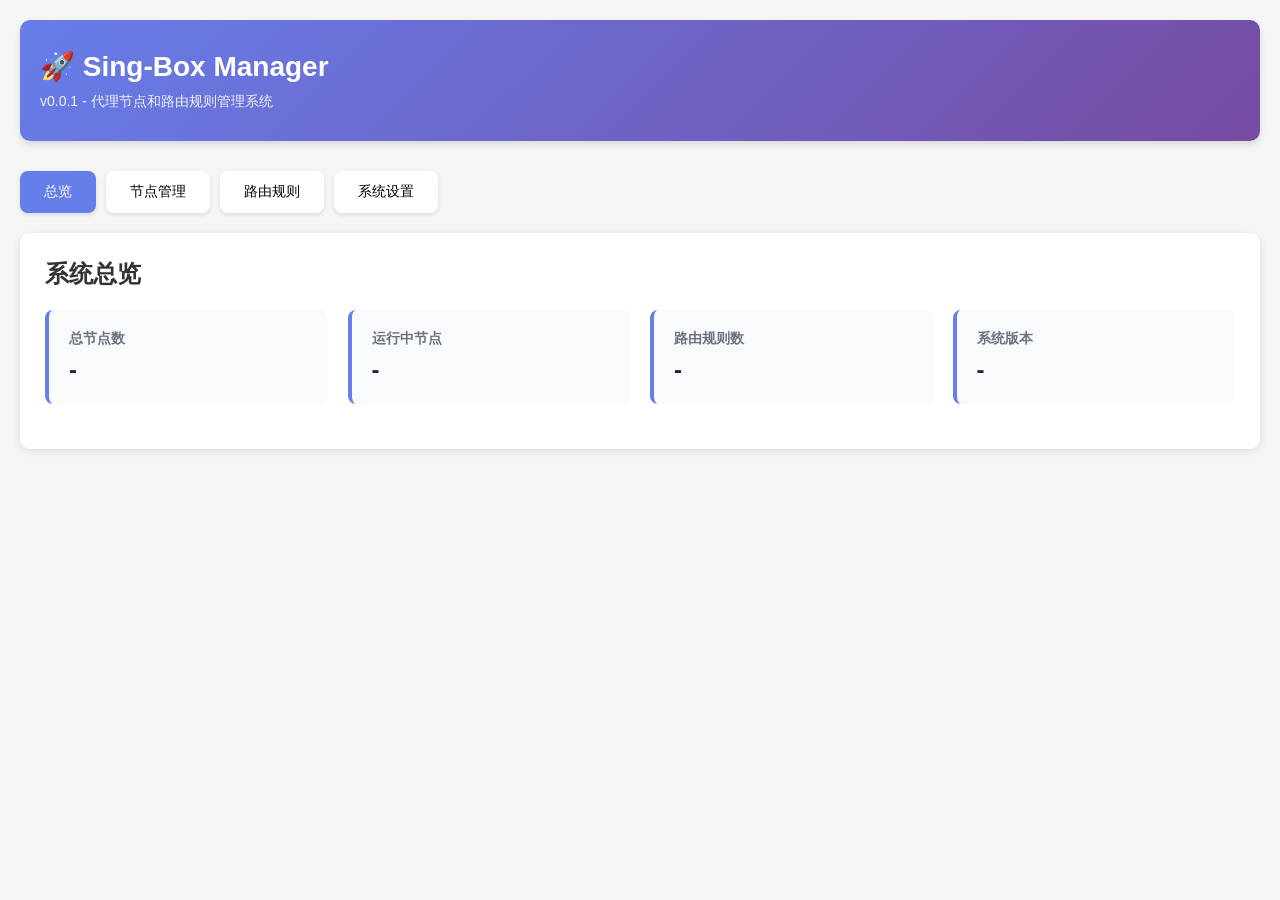
==== web/static/index.html @ 60ddd7c2 "Initial commit: sing-box manager with Mikrotik integration This is a complete sing-box proxy manager" ====
<!DOCTYPE html>
<html lang="zh-CN">
<head>
    <meta charset="UTF-8">
    <meta name="viewport" content="width=device-width, initial-scale=1.0">
    <title>Sing-Box Manager</title>
    <style>
        * {
            margin: 0;
            padding: 0;
            box-sizing: border-box;
        }

        body {
            font-family: -apple-system, BlinkMacSystemFont, "Segoe UI", Roboto, "Helvetica Neue", Arial, sans-serif;
            background: #f5f5f5;
            color: #333;
        }

        .container {
            max-width: 1400px;
            margin: 0 auto;
            padding: 20px;
        }

        header {
            background: linear-gradient(135deg, #667eea 0%, #764ba2 100%);
            color: white;
            padding: 30px 20px;
            border-radius: 10px;
            margin-bottom: 30px;
            box-shadow: 0 4px 6px rgba(0,0,0,0.1);
        }

        header h1 {
            font-size: 28px;
            margin-bottom: 10px;
        }

        header p {
            opacity: 0.9;
            font-size: 14px;
        }

        .tabs {
            display: flex;
            gap: 10px;
            margin-bottom: 20px;
        }

        .tab {
            padding: 12px 24px;
            background: white;
            border: none;
            border-radius: 8px;
            cursor: pointer;
            font-size: 14px;
            font-weight: 500;
            transition: all 0.3s;
            box-shadow: 0 2px 4px rgba(0,0,0,0.1);
        }

        .tab:hover {
            transform: translateY(-2px);
            box-shadow: 0 4px 8px rgba(0,0,0,0.15);
        }

        .tab.active {
            background: #667eea;
            color: white;
        }

        .content {
            display: none;
            background: white;
            padding: 25px;
            border-radius: 10px;
            box-shadow: 0 2px 8px rgba(0,0,0,0.1);
        }

        .content.active {
            display: block;
        }

        .btn {
            padding: 10px 20px;
            background: #667eea;
            color: white;
            border: none;
            border-radius: 6px;
            cursor: pointer;
            font-size: 14px;
            font-weight: 500;
            transition: all 0.3s;
        }

        .btn:hover {
            background: #5568d3;
            transform: translateY(-1px);
        }

        .btn-success {
            background: #10b981;
        }

        .btn-success:hover {
            background: #059669;
        }

        .btn-danger {
            background: #ef4444;
        }

        .btn-danger:hover {
            background: #dc2626;
        }

        .btn-warning {
            background: #f59e0b;
        }

        .btn-warning:hover {
            background: #d97706;
        }

        .btn-sm {
            padding: 6px 12px;
            font-size: 12px;
        }

        table {
            width: 100%;
            border-collapse: collapse;
            margin-top: 20px;
        }

        th, td {
            padding: 12px;
            text-align: left;
            border-bottom: 1px solid #e5e7eb;
        }

        th {
            background: #f9fafb;
            font-weight: 600;
            color: #374151;
            font-size: 13px;
            text-transform: uppercase;
            letter-spacing: 0.5px;
        }

        tr:hover {
            background: #f9fafb;
        }

        .status {
            display: inline-block;
            padding: 4px 12px;
            border-radius: 12px;
            font-size: 12px;
            font-weight: 500;
        }

        .status-running {
            background: #d1fae5;
            color: #065f46;
        }

        .status-stopped {
            background: #fee2e2;
            color: #991b1b;
        }

        .status-error {
            background: #fef3c7;
            color: #92400e;
        }

        .form-group {
            margin-bottom: 20px;
        }

        .form-group label {
            display: block;
            margin-bottom: 8px;
            font-weight: 500;
            color: #374151;
            font-size: 14px;
        }

        .form-group input,
        .form-group textarea,
        .form-group select {
            width: 100%;
            padding: 10px;
            border: 1px solid #d1d5db;
            border-radius: 6px;
            font-size: 14px;
            transition: border-color 0.3s;
        }

        .form-group input:focus,
        .form-group textarea:focus,
        .form-group select:focus {
            outline: none;
            border-color: #667eea;
        }

        .form-group textarea {
            min-height: 100px;
            font-family: monospace;
        }

        .form-row {
            display: grid;
            grid-template-columns: 1fr 1fr;
            gap: 15px;
        }

        .form-row-3 {
            display: grid;
            grid-template-columns: 1fr 1fr 1fr;
            gap: 15px;
        }

        .modal {
            display: none;
            position: fixed;
            top: 0;
            left: 0;
            width: 100%;
            height: 100%;
            background: rgba(0,0,0,0.5);
            z-index: 1000;
        }

        .modal.active {
            display: flex;
            align-items: center;
            justify-content: center;
        }

        .modal-content {
            background: white;
            padding: 30px;
            border-radius: 10px;
            max-width: 700px;
            width: 90%;
            max-height: 90vh;
            overflow-y: auto;
        }

        .modal-header {
            display: flex;
            justify-content: space-between;
            align-items: center;
            margin-bottom: 20px;
        }

        .modal-header h2 {
            font-size: 20px;
            color: #1f2937;
        }

        .close {
            font-size: 28px;
            cursor: pointer;
            color: #9ca3af;
        }

        .close:hover {
            color: #374151;
        }

        .actions {
            display: flex;
            gap: 8px;
        }

        .info-grid {
            display: grid;
            grid-template-columns: repeat(auto-fit, minmax(200px, 1fr));
            gap: 20px;
            margin-bottom: 20px;
        }

        .info-card {
            background: #f9fafb;
            padding: 20px;
            border-radius: 8px;
            border-left: 4px solid #667eea;
        }

        .info-card h3 {
            font-size: 14px;
            color: #6b7280;
            margin-bottom: 8px;
        }

        .info-card p {
            font-size: 24px;
            font-weight: 600;
            color: #1f2937;
        }

        .loading {
            text-align: center;
            padding: 40px;
            color: #6b7280;
        }

        .mode-switch {
            display: flex;
            gap: 10px;
            margin-bottom: 15px;
            align-items: center;
        }

        .mode-switch label {
            font-size: 14px;
            color: #6b7280;
        }

        .switch-btn {
            padding: 6px 12px;
            background: #e5e7eb;
            border: none;
            border-radius: 4px;
            cursor: pointer;
            font-size: 13px;
            transition: all 0.3s;
        }

        .switch-btn.active {
            background: #667eea;
            color: white;
        }

        .form-section {
            display: none;
        }

        .form-section.active {
            display: block;
        }

        .hint {
            font-size: 12px;
            color: #6b7280;
            margin-top: 4px;
        }

        .checkbox-group {
            display: flex;
            align-items: center;
            gap: 8px;
        }

        .checkbox-group input[type="checkbox"] {
            width: auto;
        }

        code {
            background: #f3f4f6;
            padding: 2px 6px;
            border-radius: 4px;
            font-family: 'Courier New', monospace;
            font-size: 13px;
            color: #1f2937;
        }

        /* 重启过渡页面 */
        .restart-overlay {
            display: none;
            position: fixed;
            top: 0;
            left: 0;
            right: 0;
            bottom: 0;
            background: linear-gradient(135deg, #667eea 0%, #764ba2 100%);
            z-index: 9999;
            justify-content: center;
            align-items: center;
            flex-direction: column;
        }

        .restart-overlay.active {
            display: flex;
        }

        .restart-content {
            text-align: center;
            color: white;
        }

        .restart-icon {
            font-size: 80px;
            margin-bottom: 30px;
            animation: rotate 2s linear infinite;
        }

        @keyframes rotate {
            from { transform: rotate(0deg); }
            to { transform: rotate(360deg); }
        }

        .restart-title {
            font-size: 32px;
            font-weight: 600;
            margin-bottom: 20px;
        }

        .restart-message {
            font-size: 18px;
            margin-bottom: 40px;
            opacity: 0.9;
        }

        .restart-progress {
            width: 300px;
            height: 8px;
            background: rgba(255, 255, 255, 0.3);
            border-radius: 4px;
            overflow: hidden;
            margin: 0 auto 20px;
        }

        .restart-progress-bar {
            height: 100%;
            background: white;
            border-radius: 4px;
            transition: width 0.3s ease;
        }

        .restart-countdown {
            font-size: 48px;
            font-weight: 700;
            margin-top: 20px;
        }

        .restart-info {
            font-size: 14px;
            opacity: 0.8;
            margin-top: 30px;
        }
    </style>
</head>
<body>
    <div class="container">
        <header>
            <h1>🚀 Sing-Box Manager</h1>
            <p>v0.0.1 - 代理节点和路由规则管理系统</p>
        </header>

        <div class="tabs">
            <button class="tab" onclick="switchTab('overview')">总览</button>
            <button class="tab" onclick="switchTab('nodes')">节点管理</button>
            <button class="tab" onclick="switchTab('rules')">路由规则</button>
            <button class="tab" onclick="switchTab('settings')">系统设置</button>
        </div>

        <div id="overview" class="content">
            <h2 style="margin-bottom: 20px;">系统总览</h2>
            <div class="info-grid">
                <div class="info-card">
                    <h3>总节点数</h3>
                    <p id="total-nodes">-</p>
                </div>
                <div class="info-card">
                    <h3>运行中节点</h3>
                    <p id="running-nodes">-</p>
                </div>
                <div class="info-card">
                    <h3>路由规则数</h3>
                    <p id="total-rules">-</p>
                </div>
                <div class="info-card">
                    <h3>系统版本</h3>
                    <p id="system-version">-</p>
                </div>
            </div>
        </div>

        <div id="nodes" class="content">
            <div style="display: flex; justify-content: space-between; align-items: center; margin-bottom: 20px;">
                <h2>节点列表</h2>
                <button class="btn" onclick="showCreateNodeModal()">+ 创建节点</button>
            </div>
            <div id="nodes-loading" class="loading">加载中...</div>
            <table id="nodes-table" style="display: none;">
                <thead>
                    <tr>
                        <th>ID</th>
                        <th>名称</th>
                        <th>类型</th>
                        <th>服务器</th>
                        <th>TUN</th>
                        <th>路由表</th>
                        <th>状态</th>
                        <th>操作</th>
                    </tr>
                </thead>
                <tbody id="nodes-tbody"></tbody>
            </table>
        </div>

        <div id="rules" class="content">
            <div style="display: flex; justify-content: space-between; align-items: center; margin-bottom: 20px;">
                <h2>路由规则</h2>
                <button class="btn" onclick="showCreateRuleModal()">+ 创建规则</button>
            </div>
            <div id="rules-loading" class="loading">加载中...</div>
            <table id="rules-table" style="display: none;">
                <thead>
                    <tr>
                        <th>ID</th>
                        <th>名称</th>
                        <th>源IP</th>
                        <th>目标节点</th>
                        <th>优先级</th>
                        <th>状态</th>
                        <th>操作</th>
                    </tr>
                </thead>
                <tbody id="rules-tbody"></tbody>
            </table>
        </div>

        <div id="settings" class="content">
            <h2 style="margin-bottom: 20px;">系统设置</h2>

            <div class="form-group">
                <h3 style="margin-bottom: 15px;">Web服务设置</h3>
                <label>监听端口</label>
                <input type="number" id="settings-web-port" placeholder="8080">
            </div>

            <div class="form-group">
                <h3 style="margin-bottom: 15px;">认证设置</h3>
                <div class="checkbox-group">
                    <input type="checkbox" id="settings-auth-enabled">
                    <label>启用登录认证</label>
                </div>
                <label style="margin-top: 15px;">登录密码</label>
                <input type="password" id="settings-auth-password" placeholder="留空表示不修改">
                <p class="hint">设置后需要密码才能访问管理界面</p>
            </div>

            <div class="form-group">
                <h3 style="margin-bottom: 15px;">Mikrotik集成</h3>
                <div class="checkbox-group">
                    <input type="checkbox" id="settings-mikrotik-enabled">
                    <label>启用Mikrotik集成</label>
                </div>
                <p class="hint">启用后，添加/删除路由规则时会自动在Mikrotik路由器上操作</p>

                <label style="margin-top: 15px;">Mikrotik地址</label>
                <input type="text" id="settings-mikrotik-address" placeholder="192.168.88.1">

                <div class="form-row">
                    <div class="form-group">
                        <label>端口</label>
                        <input type="number" id="settings-mikrotik-port" placeholder="8728">
                    </div>
                    <div class="form-group">
                        <label>用户名</label>
                        <input type="text" id="settings-mikrotik-username" placeholder="admin">
                    </div>
                </div>

                <label>密码</label>
                <input type="password" id="settings-mikrotik-password" placeholder="留空表示不修改">

                <label>路由表名称</label>
                <input type="text" id="settings-mikrotik-routing-table" placeholder="rtab-250">
                <p class="hint">Mikrotik路由表名称，规则将添加到此表中</p>

                <button class="btn btn-warning" style="margin-top: 10px;" onclick="testMikrotikConnection()">测试连接</button>
            </div>

            <div style="margin-top: 30px;">
                <button class="btn btn-success" onclick="saveSettings()">保存设置</button>
                <button class="btn" onclick="loadSettings()" style="margin-left: 10px;">重新加载</button>
                <button class="btn btn-warning" onclick="restartService()" style="margin-left: 10px;">重启服务</button>
            </div>
        </div>
    </div>

    <!-- 重启过渡页面 -->
    <div id="restartOverlay" class="restart-overlay">
        <div class="restart-content">
            <div class="restart-icon">🔄</div>
            <div class="restart-title">服务正在重启</div>
            <div class="restart-message" id="restartMessage">正在切换到新端口...</div>
            <div class="restart-progress">
                <div class="restart-progress-bar" id="restartProgressBar" style="width: 0%"></div>
            </div>
            <div class="restart-countdown" id="restartCountdown">5</div>
            <div class="restart-info">页面即将自动跳转，请稍候...</div>
        </div>
    </div>

    <!-- 创建/编辑节点模态框 -->
    <div id="createNodeModal" class="modal">
        <div class="modal-content">
            <div class="modal-header">
                <h2 id="node-modal-title">创建节点</h2>
                <span class="close" onclick="closeModal('createNodeModal')">&times;</span>
            </div>

            <div class="mode-switch">
                <label>配置模式：</label>
                <button class="switch-btn active" onclick="switchConfigMode('form')">表单模式</button>
                <button class="switch-btn" onclick="switchConfigMode('json')">JSON模式</button>
            </div>

            <form onsubmit="saveNode(event)">
                <input type="hidden" id="node-id">
                <!-- 表单模式 -->
                <div id="form-mode" class="form-section active">
                    <div class="form-group">
                        <label>节点名称 *</label>
                        <input type="text" id="node-name" required placeholder="例如: us-node">
                    </div>

                    <div class="form-group">
                        <label>节点类型 *</label>
                        <select id="node-type" required onchange="updateNodeTypeFields()">
                            <option value="socks">SOCKS5</option>
                            <option value="vless">VLESS</option>
                            <option value="vmess">VMess</option>
                            <option value="trojan">Trojan</option>
                        </select>
                    </div>

                    <!-- SOCKS 配置 -->
                    <div id="socks-fields" class="node-type-fields">
                        <div class="form-row">
                            <div class="form-group">
                                <label>服务器地址 *</label>
                                <input type="text" id="socks-server" placeholder="107.151.209.156">
                            </div>
                            <div class="form-group">
                                <label>端口 *</label>
                                <input type="number" id="socks-port" placeholder="1080">
                            </div>
                        </div>
                        <div class="form-row">
                            <div class="form-group">
                                <label>用户名</label>
                                <input type="text" id="socks-username" placeholder="可选">
                            </div>
                            <div class="form-group">
                                <label>密码</label>
                                <input type="password" id="socks-password" placeholder="可选">
                            </div>
                        </div>
                        <div class="form-group">
                            <div class="checkbox-group">
                                <input type="checkbox" id="socks-udp">
                                <label>启用 UDP over TCP</label>
                            </div>
                        </div>
                    </div>

                    <!-- VLESS 配置 -->
                    <div id="vless-fields" class="node-type-fields" style="display: none;">
                        <div class="form-row">
                            <div class="form-group">
                                <label>服务器地址 *</label>
                                <input type="text" id="vless-server" placeholder="example.com">
                            </div>
                            <div class="form-group">
                                <label>端口 *</label>
                                <input type="number" id="vless-port" placeholder="443">
                            </div>
                        </div>
                        <div class="form-group">
                            <label>UUID *</label>
                            <input type="text" id="vless-uuid" placeholder="a3a8c354-a85c-477b-90f3-dbe08cadf31c">
                        </div>
                        <div class="form-group">
                            <label>Flow</label>
                            <select id="vless-flow">
                                <option value="">无</option>
                                <option value="xtls-rprx-vision">xtls-rprx-vision</option>
                            </select>
                        </div>
                        <div class="form-group">
                            <div class="checkbox-group">
                                <input type="checkbox" id="vless-tls" checked>
                                <label>启用 TLS</label>
                            </div>
                        </div>
                        <div id="vless-tls-fields">
                            <div class="form-group">
                                <label>SNI (Server Name)</label>
                                <input type="text" id="vless-sni" placeholder="www.example.com">
                            </div>
                            <div class="form-group">
                                <div class="checkbox-group">
                                    <input type="checkbox" id="vless-reality">
                                    <label>启用 Reality</label>
                                </div>
                            </div>
                            <div id="vless-reality-fields" style="display: none;">
                                <div class="form-group">
                                    <label>Public Key</label>
                                    <input type="text" id="vless-pubkey" placeholder="zPM3iLhD0ppwxYWzwiXFhQd1PwXCjFN9u28DbXdy604">
                                </div>
                                <div class="form-group">
                                    <label>Short ID</label>
                                    <input type="text" id="vless-shortid" placeholder="a2346cd0">
                                </div>
                            </div>
                        </div>
                    </div>

                    <!-- VMess 配置 -->
                    <div id="vmess-fields" class="node-type-fields" style="display: none;">
                        <div class="form-row">
                            <div class="form-group">
                                <label>服务器地址 *</label>
                                <input type="text" id="vmess-server" placeholder="example.com">
                            </div>
                            <div class="form-group">
                                <label>端口 *</label>
                                <input type="number" id="vmess-port" placeholder="443">
                            </div>
                        </div>
                        <div class="form-group">
                            <label>UUID *</label>
                            <input type="text" id="vmess-uuid" placeholder="a3a8c354-a85c-477b-90f3-dbe08cadf31c">
                        </div>
                        <div class="form-row">
                            <div class="form-group">
                                <label>加密方式</label>
                                <select id="vmess-security">
                                    <option value="auto">auto</option>
                                    <option value="aes-128-gcm">aes-128-gcm</option>
                                    <option value="chacha20-poly1305">chacha20-poly1305</option>
                                    <option value="none">none</option>
                                </select>
                            </div>
                            <div class="form-group">
                                <label>Alter ID</label>
                                <input type="number" id="vmess-alterid" value="0">
                            </div>
                        </div>
                        <div class="form-group">
                            <div class="checkbox-group">
                                <input type="checkbox" id="vmess-tls">
                                <label>启用 TLS</label>
                            </div>
                        </div>
                    </div>

                    <!-- Trojan 配置 -->
                    <div id="trojan-fields" class="node-type-fields" style="display: none;">
                        <div class="form-row">
                            <div class="form-group">
                                <label>服务器地址 *</label>
                                <input type="text" id="trojan-server" placeholder="example.com">
                            </div>
                            <div class="form-group">
                                <label>端口 *</label>
                                <input type="number" id="trojan-port" placeholder="443">
                            </div>
                        </div>
                        <div class="form-group">
                            <label>密码 *</label>
                            <input type="password" id="trojan-password" placeholder="your-password">
                        </div>
                        <div class="form-group">
                            <label>SNI</label>
                            <input type="text" id="trojan-sni" placeholder="example.com">
                        </div>
                    </div>
                </div>

                <!-- JSON 模式 -->
                <div id="json-mode" class="form-section">
                    <div class="form-group">
                        <label>节点名称 *</label>
                        <input type="text" id="node-name-json" required placeholder="例如: us-node">
                    </div>
                    <div class="form-group">
                        <label>节点类型 *</label>
                        <select id="node-type-json" required>
                            <option value="socks">SOCKS5</option>
                            <option value="vless">VLESS</option>
                            <option value="vmess">VMess</option>
                            <option value="trojan">Trojan</option>
                        </select>
                    </div>
                    <div class="form-group">
                        <label>配置 (JSON) *</label>
                        <textarea id="node-config-json" required placeholder='{"type":"socks","server":"1.2.3.4","server_port":1080}'></textarea>
                        <div class="hint">请输入完整的 sing-box outbound 配置</div>
                    </div>
                </div>

                <div style="display: flex; gap: 10px; justify-content: flex-end; margin-top: 20px;">
                    <button type="button" class="btn" onclick="closeModal('createNodeModal')">取消</button>
                    <button type="submit" class="btn btn-success">创建</button>
                </div>
            </form>
        </div>
    </div>

    <!-- 创建/编辑规则模态框 -->
    <div id="createRuleModal" class="modal">
        <div class="modal-content">
            <div class="modal-header">
                <h2 id="rule-modal-title">创建路由规则</h2>
                <span class="close" onclick="closeModal('createRuleModal')">&times;</span>
            </div>
            <form onsubmit="saveRule(event)">
                <input type="hidden" id="rule-id">
                <div class="form-group">
                    <label>规则名称 *</label>
                    <input type="text" id="rule-name" required placeholder="例如: route-192.168.100.101">
                </div>
                <div class="form-group">
                    <label>源 IP *</label>
                    <input type="text" id="rule-source-ip" required placeholder="192.168.100.101">
                    <div class="hint">指定要路由的客户端 IP 地址</div>
                </div>
                <div class="form-group">
                    <label>目标节点 *</label>
                    <select id="rule-node-id" required>
                        <option value="">选择节点...</option>
                    </select>
                </div>
                <div class="form-group">
                    <label>优先级</label>
                    <input type="number" id="rule-priority" placeholder="留空自动分配，数字越小优先级越高">
                    <div class="hint">创建时留空会自动分配（从100开始递增），编辑时可以调整优先级</div>
                </div>
                <div style="display: flex; gap: 10px; justify-content: flex-end;">
                    <button type="button" class="btn" onclick="closeModal('createRuleModal')">取消</button>
                    <button type="submit" class="btn btn-success" id="rule-submit-btn">创建</button>
                </div>
            </form>
        </div>
    </div>

    <script>
        const API_BASE = '/api';
        let currentConfigMode = 'form';

        // ===== 认证相关 =====

        // 获取存储的密码
        function getStoredPassword() {
            // 先检查localStorage（记住密码）
            const savedPassword = localStorage.getItem('auth_password');
            const expireTime = localStorage.getItem('auth_expire');
            if (savedPassword && expireTime && Date.now() < parseInt(expireTime)) {
                return savedPassword;
            }

            // 清理过期的localStorage
            if (savedPassword && expireTime) {
                localStorage.removeItem('auth_password');
                localStorage.removeItem('auth_expire');
            }

            // 再检查sessionStorage（本次会话）
            return sessionStorage.getItem('auth_password');
        }

        // 封装fetch，自动添加认证头和处理401
        async function authFetch(url, options = {}) {
            const password = getStoredPassword();

            // 添加认证头
            if (!options.headers) {
                options.headers = {};
            }
            if (password) {
                options.headers['X-Auth-Password'] = password;
            }

            try {
                const response = await fetch(url, options);

                // 检测401错误
                if (response.status === 401) {
                    // 清除存储的密码
                    localStorage.removeItem('auth_password');
                    localStorage.removeItem('auth_expire');
                    sessionStorage.removeItem('auth_password');

                    // 跳转到登录页面
                    const currentPath = window.location.pathname + window.location.hash;
                    window.location.href = '/static/login.html?return=' + encodeURIComponent(currentPath);
                    throw new Error('Unauthorized');
                }

                return response;
            } catch (error) {
                throw error;
            }
        }

        // 检查是否需要认证
        async function checkAuth() {
            try {
                const password = getStoredPassword();
                const headers = {};
                if (password) {
                    headers['X-Auth-Password'] = password;
                }

                const res = await fetch(`${API_BASE}/system/info`, { headers });

                if (res.status === 401) {
                    // 清除无效密码
                    localStorage.removeItem('auth_password');
                    localStorage.removeItem('auth_expire');
                    sessionStorage.removeItem('auth_password');

                    const currentPath = window.location.pathname + window.location.hash;
                    window.location.href = '/static/login.html?return=' + encodeURIComponent(currentPath);
                    return false;
                }
                return true;
            } catch (error) {
                console.error('Auth check failed:', error);
                return true; // 网络错误时不跳转
            }
        }

        // 切换配置模式
        function switchConfigMode(mode) {
            currentConfigMode = mode;
            document.querySelectorAll('.switch-btn').forEach(btn => btn.classList.remove('active'));
            event.target.classList.add('active');

            if (mode === 'form') {
                // 显示表单模式，隐藏 JSON 模式
                document.getElementById('form-mode').classList.add('active');
                document.getElementById('json-mode').classList.remove('active');

                // 表单模式：添加 required，JSON 模式：移除 required
                document.getElementById('node-name').setAttribute('required', '');
                document.getElementById('node-type').setAttribute('required', '');

                document.getElementById('node-name-json').removeAttribute('required');
                document.getElementById('node-type-json').removeAttribute('required');
                document.getElementById('node-config-json').removeAttribute('required');
            } else {
                // 显示 JSON 模式，隐藏表单模式
                document.getElementById('form-mode').classList.remove('active');
                document.getElementById('json-mode').classList.add('active');

                // JSON 模式：添加 required，表单模式：移除 required
                document.getElementById('node-name-json').setAttribute('required', '');
                document.getElementById('node-type-json').setAttribute('required', '');
                document.getElementById('node-config-json').setAttribute('required', '');

                document.getElementById('node-name').removeAttribute('required');
                document.getElementById('node-type').removeAttribute('required');
            }
        }

        // 更新节点类型字段
        function updateNodeTypeFields() {
            const type = document.getElementById('node-type').value;
            document.querySelectorAll('.node-type-fields').forEach(f => f.style.display = 'none');
            document.getElementById(type + '-fields').style.display = 'block';
        }

        // TLS 和 Reality 切换
        document.addEventListener('DOMContentLoaded', () => {
            const vlessTls = document.getElementById('vless-tls');
            const vlessReality = document.getElementById('vless-reality');

            if (vlessTls) {
                vlessTls.addEventListener('change', () => {
                    document.getElementById('vless-tls-fields').style.display = vlessTls.checked ? 'block' : 'none';
                });
            }

            if (vlessReality) {
                vlessReality.addEventListener('change', () => {
                    document.getElementById('vless-reality-fields').style.display = vlessReality.checked ? 'block' : 'none';
                });
            }
        });

        // 切换标签页
        function switchTab(tabName) {
            // 更新 URL hash
            window.location.hash = tabName;

            // 更新 UI
            document.querySelectorAll('.tab').forEach(t => t.classList.remove('active'));
            document.querySelectorAll('.content').forEach(c => c.classList.remove('active'));

            // 激活对应的标签按钮和内容
            const tabs = document.querySelectorAll('.tab');
            const tabNames = ['overview', 'nodes', 'rules', 'settings'];
            const index = tabNames.indexOf(tabName);
            if (index !== -1 && tabs[index]) {
                tabs[index].classList.add('active');
            }

            document.getElementById(tabName).classList.add('active');

            // 加载数据
            if (tabName === 'overview') loadOverview();
            if (tabName === 'nodes') loadNodes();
            if (tabName === 'rules') loadRules();
            if (tabName === 'settings') loadSettings();
        }

        // 根据 URL hash 初始化标签页
        function initTabFromHash() {
            const hash = window.location.hash.substring(1); // 移除 # 符号
            const validTabs = ['overview', 'nodes', 'rules', 'settings'];
            const tabName = validTabs.includes(hash) ? hash : 'overview';

            // 不使用 event，直接更新 UI
            document.querySelectorAll('.tab').forEach(t => t.classList.remove('active'));
            document.querySelectorAll('.content').forEach(c => c.classList.remove('active'));

            const tabs = document.querySelectorAll('.tab');
            const tabNames = ['overview', 'nodes', 'rules', 'settings'];
            const index = tabNames.indexOf(tabName);
            if (index !== -1 && tabs[index]) {
                tabs[index].classList.add('active');
            }

            document.getElementById(tabName).classList.add('active');

            // 加载数据
            if (tabName === 'overview') loadOverview();
            if (tabName === 'nodes') loadNodes();
            if (tabName === 'rules') loadRules();
            if (tabName === 'settings') loadSettings();
        }

        // 监听 hash 变化
        window.addEventListener('hashchange', () => {
            initTabFromHash();
        });

        // 加载总览
        async function loadOverview() {
            try {
                const [nodesRes, rulesRes, sysRes] = await Promise.all([
                    authFetch(`${API_BASE}/nodes`),
                    authFetch(`${API_BASE}/rules`),
                    authFetch(`${API_BASE}/system/info`)
                ]);

                const nodes = await nodesRes.json();
                const rules = await rulesRes.json();
                const sys = await sysRes.json();

                const runningNodes = nodes.data ? nodes.data.filter(n => n.status === 'running').length : 0;

                document.getElementById('total-nodes').textContent = nodes.data ? nodes.data.length : 0;
                document.getElementById('running-nodes').textContent = runningNodes;
                document.getElementById('total-rules').textContent = rules.data ? rules.data.length : 0;
                document.getElementById('system-version').textContent = sys.data ? sys.data.version : '-';
            } catch (e) {
                console.error('加载总览失败:', e);
            }
        }

        // 加载节点列表
        async function loadNodes() {
            const tbody = document.getElementById('nodes-tbody');
            const loading = document.getElementById('nodes-loading');
            const table = document.getElementById('nodes-table');

            try {
                const res = await authFetch(`${API_BASE}/nodes`);
                const data = await res.json();

                loading.style.display = 'none';
                table.style.display = 'table';

                if (!data.data || data.data.length === 0) {
                    tbody.innerHTML = '<tr><td colspan="8" style="text-align: center; color: #9ca3af;">暂无节点</td></tr>';
                    return;
                }

                tbody.innerHTML = data.data.map(node => {
                    let config = {};
                    try {
                        config = JSON.parse(node.config);
                    } catch (e) {}
                    const server = config.server || '-';

                    return `
                    <tr>
                        <td>${node.id}</td>
                        <td><strong>${node.name}</strong></td>
                        <td>${node.type.toUpperCase()}</td>
                        <td>${server}</td>
                        <td>${node.tun_name || '-'}</td>
                        <td><code>${node.table_id}</code></td>
                        <td><span class="status status-${node.status}">${node.status}</span></td>
                        <td>
                            <div class="actions">
                                ${node.status === 'running'
                                    ? `<button class="btn btn-sm btn-warning" onclick="stopNode(${node.id})">停止</button>`
                                    : `<button class="btn btn-sm btn-success" onclick="startNode(${node.id})">启动</button>`
                                }
                                <button class="btn btn-sm" onclick="restartNode(${node.id})">重启</button>
                                <button class="btn btn-sm" onclick="editNode(${node.id})">编辑</button>
                                <button class="btn btn-sm btn-danger" onclick="deleteNode(${node.id}, '${node.name}')">删除</button>
                            </div>
                        </td>
                    </tr>
                `}).join('');
            } catch (e) {
                console.error('加载节点失败:', e);
                loading.textContent = '加载失败';
            }
        }

        // 加载规则列表
        async function loadRules() {
            const tbody = document.getElementById('rules-tbody');
            const loading = document.getElementById('rules-loading');
            const table = document.getElementById('rules-table');

            try {
                const [rulesRes, nodesRes] = await Promise.all([
                    authFetch(`${API_BASE}/rules`),
                    authFetch(`${API_BASE}/nodes`)
                ]);

                const rules = await rulesRes.json();
                const nodes = await nodesRes.json();

                loading.style.display = 'none';
                table.style.display = 'table';

                if (!rules.data || rules.data.length === 0) {
                    tbody.innerHTML = '<tr><td colspan="7" style="text-align: center; color: #9ca3af;">暂无规则</td></tr>';
                    return;
                }

                const nodeMap = {};
                if (nodes.data) {
                    nodes.data.forEach(n => nodeMap[n.id] = n.name);
                }

                tbody.innerHTML = rules.data.map(rule => `
                    <tr>
                        <td>${rule.id}</td>
                        <td><strong>${rule.name}</strong></td>
                        <td>${rule.source_ip}</td>
                        <td>${nodeMap[rule.node_id] || rule.node_id}</td>
                        <td>${rule.priority}</td>
                        <td>${rule.enabled ? '<span class="status status-running">启用</span>' : '<span class="status status-stopped">禁用</span>'}</td>
                        <td>
                            <div class="actions">
                                ${rule.enabled
                                    ? `<button class="btn btn-sm btn-warning" onclick="disableRule(${rule.id})">禁用</button>`
                                    : `<button class="btn btn-sm btn-success" onclick="enableRule(${rule.id})">启用</button>`
                                }
                                <button class="btn btn-sm" onclick="editRule(${rule.id})">编辑</button>
                                <button class="btn btn-sm btn-danger" onclick="deleteRule(${rule.id}, '${rule.name}')">删除</button>
                            </div>
                        </td>
                    </tr>
                `).join('');
            } catch (e) {
                console.error('加载规则失败:', e);
                loading.textContent = '加载失败';
            }
        }

        // 模态框操作
        function showCreateNodeModal() {
            // 设置为创建模式
            document.getElementById('node-modal-title').textContent = '创建节点';
            document.getElementById('node-id').value = '';
            currentConfigMode = 'form';

            // 重置表单
            document.getElementById('createNodeModal').querySelector('form').reset();

            // 设置默认为表单模式
            document.getElementById('form-mode').classList.add('active');
            document.getElementById('json-mode').classList.remove('active');
            document.querySelectorAll('.switch-btn').forEach(btn => btn.classList.remove('active'));
            document.querySelectorAll('.switch-btn')[0].classList.add('active');

            // 设置正确的 required 属性
            document.getElementById('node-name').setAttribute('required', '');
            document.getElementById('node-type').setAttribute('required', '');
            document.getElementById('node-name-json').removeAttribute('required');
            document.getElementById('node-type-json').removeAttribute('required');
            document.getElementById('node-config-json').removeAttribute('required');

            updateNodeTypeFields();
            document.getElementById('createNodeModal').classList.add('active');
        }

        async function showCreateRuleModal() {
            // 设置为创建模式
            document.getElementById('rule-modal-title').textContent = '创建路由规则';
            document.getElementById('rule-submit-btn').textContent = '创建';
            document.getElementById('rule-id').value = '';

            // 重置表单
            document.getElementById('createRuleModal').querySelector('form').reset();

            // 加载节点列表
            const res = await authFetch(`${API_BASE}/nodes`);
            const data = await res.json();
            const select = document.getElementById('rule-node-id');

            if (data.data && data.data.length > 0) {
                select.innerHTML = '<option value="">选择节点...</option>' +
                    data.data.map(n => `<option value="${n.id}">${n.name}</option>`).join('');
                document.getElementById('createRuleModal').classList.add('active');
            } else {
                alert('请先创建至少一个节点');
            }
        }

        function closeModal(modalId) {
            document.getElementById(modalId).classList.remove('active');
        }

        // 从表单生成配置 JSON
        function buildConfigFromForm() {
            const type = document.getElementById('node-type').value;
            let config = { type };

            if (type === 'socks') {
                config.server = document.getElementById('socks-server').value;
                config.server_port = parseInt(document.getElementById('socks-port').value);
                config.version = '5';

                const username = document.getElementById('socks-username').value;
                const password = document.getElementById('socks-password').value;
                if (username) config.username = username;
                if (password) config.password = password;

                config.udp_over_tcp = document.getElementById('socks-udp').checked;
            }
            else if (type === 'vless') {
                config.server = document.getElementById('vless-server').value;
                config.server_port = parseInt(document.getElementById('vless-port').value);
                config.uuid = document.getElementById('vless-uuid').value;

                const flow = document.getElementById('vless-flow').value;
                if (flow) config.flow = flow;

                if (document.getElementById('vless-tls').checked) {
                    config.tls = {
                        enabled: true,
                        server_name: document.getElementById('vless-sni').value || config.server
                    };

                    if (document.getElementById('vless-reality').checked) {
                        config.tls.reality = {
                            enabled: true,
                            public_key: document.getElementById('vless-pubkey').value,
                            short_id: document.getElementById('vless-shortid').value
                        };
                        config.tls.utls = {
                            enabled: true,
                            fingerprint: 'chrome'
                        };
                    }
                }
            }
            else if (type === 'vmess') {
                config.server = document.getElementById('vmess-server').value;
                config.server_port = parseInt(document.getElementById('vmess-port').value);
                config.uuid = document.getElementById('vmess-uuid').value;
                config.security = document.getElementById('vmess-security').value;
                config.alter_id = parseInt(document.getElementById('vmess-alterid').value);

                if (document.getElementById('vmess-tls').checked) {
                    config.tls = { enabled: true };
                }
            }
            else if (type === 'trojan') {
                config.server = document.getElementById('trojan-server').value;
                config.server_port = parseInt(document.getElementById('trojan-port').value);
                config.password = document.getElementById('trojan-password').value;

                const sni = document.getElementById('trojan-sni').value;
                if (sni) {
                    config.tls = {
                        enabled: true,
                        server_name: sni
                    };
                }
            }

            return config;
        }

        // 从配置 JSON 填充表单字段
        function fillFormFromConfig(type, config) {
            document.getElementById('node-type').value = type;
            updateNodeTypeFields();

            if (type === 'socks') {
                document.getElementById('socks-server').value = config.server || '';
                document.getElementById('socks-port').value = config.server_port || '';
                document.getElementById('socks-username').value = config.username || '';
                document.getElementById('socks-password').value = config.password || '';
                document.getElementById('socks-udp').checked = config.udp_over_tcp || false;
            }
            else if (type === 'vless') {
                document.getElementById('vless-server').value = config.server || '';
                document.getElementById('vless-port').value = config.server_port || '';
                document.getElementById('vless-uuid').value = config.uuid || '';
                document.getElementById('vless-flow').value = config.flow || '';

                const hasTls = config.tls && config.tls.enabled;
                document.getElementById('vless-tls').checked = hasTls;
                document.getElementById('vless-tls-fields').style.display = hasTls ? 'block' : 'none';

                if (hasTls) {
                    document.getElementById('vless-sni').value = config.tls.server_name || '';
                    const hasReality = config.tls.reality && config.tls.reality.enabled;
                    document.getElementById('vless-reality').checked = hasReality;
                    document.getElementById('vless-reality-fields').style.display = hasReality ? 'block' : 'none';

                    if (hasReality) {
                        document.getElementById('vless-pubkey').value = config.tls.reality.public_key || '';
                        document.getElementById('vless-shortid').value = config.tls.reality.short_id || '';
                    }
                }
            }
            else if (type === 'vmess') {
                document.getElementById('vmess-server').value = config.server || '';
                document.getElementById('vmess-port').value = config.server_port || '';
                document.getElementById('vmess-uuid').value = config.uuid || '';
                document.getElementById('vmess-security').value = config.security || 'auto';
                document.getElementById('vmess-alterid').value = config.alter_id || 0;
                document.getElementById('vmess-tls').checked = config.tls && config.tls.enabled;
            }
            else if (type === 'trojan') {
                document.getElementById('trojan-server').value = config.server || '';
                document.getElementById('trojan-port').value = config.server_port || '';
                document.getElementById('trojan-password').value = config.password || '';
                document.getElementById('trojan-sni').value = (config.tls && config.tls.server_name) || '';
            }
        }

        // 节点操作 - 保存（创建或更新）
        async function saveNode(e) {
            e.preventDefault();

            const nodeId = document.getElementById('node-id').value;
            const isEdit = nodeId !== '';

            let name, type, config;

            if (currentConfigMode === 'form') {
                name = document.getElementById('node-name').value;
                type = document.getElementById('node-type').value;
                config = buildConfigFromForm();
            } else {
                name = document.getElementById('node-name-json').value;
                type = document.getElementById('node-type-json').value;
                const configText = document.getElementById('node-config-json').value;

                try {
                    config = JSON.parse(configText);
                } catch {
                    alert('JSON 格式错误，请检查配置');
                    return;
                }
            }

            const url = isEdit ? `${API_BASE}/nodes/${nodeId}` : `${API_BASE}/nodes`;
            const method = isEdit ? 'PUT' : 'POST';

            const res = await authFetch(url, {
                method: method,
                headers: { 'Content-Type': 'application/json' },
                body: JSON.stringify({
                    name,
                    type,
                    config: JSON.stringify(config),
                    enabled: true
                })
            });

            const data = await res.json();
            if (data.code === 0) {
                alert(isEdit ? '节点更新成功！' : '节点创建成功！ID: ' + data.data.id);
                closeModal('createNodeModal');
                loadNodes();
                loadOverview();
            } else {
                alert((isEdit ? '更新' : '创建') + '失败: ' + data.message);
            }
        }

        async function startNode(id) {
            const res = await authFetch(`${API_BASE}/nodes/${id}/start`, { method: 'POST' });
            const data = await res.json();
            if (data.code === 0) {
                alert('节点启动成功');
                loadNodes();
                loadOverview();
            } else {
                alert('启动失败: ' + data.message);
            }
        }

        async function stopNode(id) {
            const res = await authFetch(`${API_BASE}/nodes/${id}/stop`, { method: 'POST' });
            const data = await res.json();
            if (data.code === 0) {
                alert('节点已停止');
                loadNodes();
                loadOverview();
            } else {
                alert('停止失败: ' + data.message);
            }
        }

        async function restartNode(id) {
            const res = await authFetch(`${API_BASE}/nodes/${id}/restart`, { method: 'POST' });
            const data = await res.json();
            if (data.code === 0) {
                alert('节点重启成功');
                loadNodes();
            } else {
                alert('重启失败: ' + data.message);
            }
        }

        async function deleteNode(id, name) {
            if (!confirm(`确定要删除节点 "${name}" 吗？`)) return;

            const res = await authFetch(`${API_BASE}/nodes/${id}`, { method: 'DELETE' });
            const data = await res.json();
            if (data.code === 0) {
                alert('节点已删除');
                loadNodes();
                loadOverview();
            } else {
                alert('删除失败: ' + data.message);
            }
        }

        async function editNode(id) {
            try {
                const res = await authFetch(`${API_BASE}/nodes/${id}`);
                const data = await res.json();

                if (data.code === 0 && data.data) {
                    const node = data.data;
                    const config = JSON.parse(node.config);

                    // 设置为编辑模式
                    document.getElementById('node-modal-title').textContent = '编辑节点';
                    document.getElementById('node-id').value = node.id;

                    // 默认使用表单模式
                    currentConfigMode = 'form';
                    document.getElementById('form-mode').classList.add('active');
                    document.getElementById('json-mode').classList.remove('active');
                    document.querySelectorAll('.switch-btn').forEach(btn => btn.classList.remove('active'));
                    document.querySelectorAll('.switch-btn')[0].classList.add('active');

                    // 设置 required 属性
                    document.getElementById('node-name').setAttribute('required', '');
                    document.getElementById('node-type').setAttribute('required', '');
                    document.getElementById('node-name-json').removeAttribute('required');
                    document.getElementById('node-type-json').removeAttribute('required');
                    document.getElementById('node-config-json').removeAttribute('required');

                    // 填充表单数据
                    document.getElementById('node-name').value = node.name;
                    fillFormFromConfig(node.type, config);

                    // 填充 JSON 模式数据
                    document.getElementById('node-name-json').value = node.name;
                    document.getElementById('node-type-json').value = node.type;
                    document.getElementById('node-config-json').value = JSON.stringify(config, null, 2);

                    // 显示模态框
                    document.getElementById('createNodeModal').classList.add('active');
                } else {
                    alert('获取节点信息失败: ' + data.message);
                }
            } catch (e) {
                console.error('编辑节点失败:', e);
                alert('获取节点信息失败');
            }
        }

        // 规则操作 - 保存（创建或更新）
        async function saveRule(e) {
            e.preventDefault();

            const ruleId = document.getElementById('rule-id').value;
            const isEdit = ruleId !== '';

            const name = document.getElementById('rule-name').value;
            const source_ip = document.getElementById('rule-source-ip').value;
            const node_id = parseInt(document.getElementById('rule-node-id').value);
            const priority_value = document.getElementById('rule-priority').value;
            const priority = priority_value ? parseInt(priority_value) : 0;

            const url = isEdit ? `${API_BASE}/rules/${ruleId}` : `${API_BASE}/rules`;
            const method = isEdit ? 'PUT' : 'POST';

            const requestBody = { name, source_ip, node_id, enabled: true };
            if (priority > 0) {
                requestBody.priority = priority;
            }

            const res = await authFetch(url, {
                method: method,
                headers: { 'Content-Type': 'application/json' },
                body: JSON.stringify(requestBody)
            });

            const data = await res.json();
            if (data.code === 0) {
                alert(isEdit ? '规则更新成功！' : '规则创建成功！');
                closeModal('createRuleModal');
                loadRules();
                loadOverview();
            } else {
                alert((isEdit ? '更新' : '创建') + '失败: ' + data.message);
            }
        }

        async function enableRule(id) {
            const res = await authFetch(`${API_BASE}/rules/${id}/enable`, { method: 'POST' });
            const data = await res.json();
            if (data.code === 0) {
                alert('规则已启用');
                loadRules();
            } else {
                alert('启用失败: ' + data.message);
            }
        }

        async function disableRule(id) {
            const res = await authFetch(`${API_BASE}/rules/${id}/disable`, { method: 'POST' });
            const data = await res.json();
            if (data.code === 0) {
                alert('规则已禁用');
                loadRules();
            } else {
                alert('禁用失败: ' + data.message);
            }
        }

        async function editRule(id) {
            try {
                // 获取规则信息
                const ruleRes = await authFetch(`${API_BASE}/rules/${id}`);
                const ruleData = await ruleRes.json();

                if (ruleData.code !== 0 || !ruleData.data) {
                    alert('获取规则信息失败: ' + ruleData.message);
                    return;
                }

                const rule = ruleData.data;

                // 加载节点列表
                const nodesRes = await authFetch(`${API_BASE}/nodes`);
                const nodesData = await nodesRes.json();

                if (!nodesData.data || nodesData.data.length === 0) {
                    alert('没有可用的节点');
                    return;
                }

                // 设置为编辑模式
                document.getElementById('rule-modal-title').textContent = '编辑路由规则';
                document.getElementById('rule-submit-btn').textContent = '保存';
                document.getElementById('rule-id').value = rule.id;

                // 填充节点列表
                const select = document.getElementById('rule-node-id');
                select.innerHTML = '<option value="">选择节点...</option>' +
                    nodesData.data.map(n => `<option value="${n.id}">${n.name}</option>`).join('');

                // 填充表单数据
                document.getElementById('rule-name').value = rule.name;
                document.getElementById('rule-source-ip').value = rule.source_ip;
                document.getElementById('rule-node-id').value = rule.node_id;
                document.getElementById('rule-priority').value = rule.priority;

                // 显示模态框
                document.getElementById('createRuleModal').classList.add('active');
            } catch (e) {
                console.error('编辑规则失败:', e);
                alert('获取规则信息失败');
            }
        }

        async function deleteRule(id, name) {
            if (!confirm(`确定要删除规则 "${name}" 吗？`)) return;

            const res = await authFetch(`${API_BASE}/rules/${id}`, { method: 'DELETE' });
            const data = await res.json();
            if (data.code === 0) {
                alert('规则已删除');
                loadRules();
                loadOverview();
            } else {
                alert('删除失败: ' + data.message);
            }
        }

        // ===== 系统设置功能 =====

        // 显示重启过渡页面
        function showRestartOverlay(message, newPort, totalSeconds = 5) {
            const overlay = document.getElementById('restartOverlay');
            const messageEl = document.getElementById('restartMessage');
            const countdownEl = document.getElementById('restartCountdown');
            const progressBar = document.getElementById('restartProgressBar');

            messageEl.textContent = message;
            countdownEl.textContent = totalSeconds;
            progressBar.style.width = '0%';
            overlay.classList.add('active');

            let secondsLeft = totalSeconds;
            const interval = setInterval(() => {
                secondsLeft--;
                countdownEl.textContent = secondsLeft;
                const progress = ((totalSeconds - secondsLeft) / totalSeconds) * 100;
                progressBar.style.width = progress + '%';

                if (secondsLeft <= 0) {
                    clearInterval(interval);
                    // 跳转到新端口
                    const protocol = window.location.protocol;
                    const hostname = window.location.hostname;
                    const newUrl = newPort === 80
                        ? `${protocol}//${hostname}/static/index.html#settings`
                        : `${protocol}//${hostname}:${newPort}/static/index.html#settings`;
                    window.location.href = newUrl;
                }
            }, 1000);
        }

        async function loadSettings() {
            try {
                const res = await authFetch(`${API_BASE}/settings`);
                const data = await res.json();

                if (data.code === 0 && data.data) {
                    const settings = data.data;
                    document.getElementById('settings-web-port').value = settings.web_port || 8080;
                    document.getElementById('settings-auth-enabled').checked = settings.auth_enabled || false;
                    document.getElementById('settings-mikrotik-enabled').checked = settings.mikrotik_enabled || false;
                    document.getElementById('settings-mikrotik-address').value = settings.mikrotik_address || '';
                    document.getElementById('settings-mikrotik-port').value = settings.mikrotik_port || 8728;
                    document.getElementById('settings-mikrotik-username').value = settings.mikrotik_username || 'admin';
                    document.getElementById('settings-mikrotik-routing-table').value = settings.mikrotik_routing_table || 'main';
                }
            } catch (error) {
                console.error('Failed to load settings:', error);
            }
        }

        async function saveSettings() {
            const webPort = parseInt(document.getElementById('settings-web-port').value);
            const currentPort = parseInt(window.location.port) || 80;
            const authEnabled = document.getElementById('settings-auth-enabled').checked;
            const authPassword = document.getElementById('settings-auth-password').value;
            const mikrotikEnabled = document.getElementById('settings-mikrotik-enabled').checked;
            const mikrotikAddress = document.getElementById('settings-mikrotik-address').value;
            const mikrotikPort = parseInt(document.getElementById('settings-mikrotik-port').value);
            const mikrotikUsername = document.getElementById('settings-mikrotik-username').value;
            const mikrotikPassword = document.getElementById('settings-mikrotik-password').value;
            const mikrotikRoutingTable = document.getElementById('settings-mikrotik-routing-table').value;

            const requestBody = {
                web_port: webPort,
                auth_enabled: authEnabled,
                mikrotik_enabled: mikrotikEnabled,
                mikrotik_address: mikrotikAddress,
                mikrotik_port: mikrotikPort,
                mikrotik_username: mikrotikUsername,
                mikrotik_routing_table: mikrotikRoutingTable
            };

            if (authPassword) {
                requestBody.auth_password = authPassword;
            }

            if (mikrotikPassword) {
                requestBody.mikrotik_password = mikrotikPassword;
            }

            try {
                const res = await authFetch(`${API_BASE}/settings`, {
                    method: 'PUT',
                    headers: { 'Content-Type': 'application/json' },
                    body: JSON.stringify(requestBody)
                });

                const data = await res.json();
                if (data.code === 0) {
                    // 清空密码字段
                    document.getElementById('settings-auth-password').value = '';
                    document.getElementById('settings-mikrotik-password').value = '';

                    // 检查端口是否改变
                    if (data.data.port_changed) {
                        const newPort = data.data.new_port;

                        // 调用重启API
                        try {
                            await authFetch(`${API_BASE}/system/restart`, { method: 'POST' });
                        } catch (e) {
                            console.log('Restart request sent');
                        }

                        // 显示过渡页面并倒计时跳转
                        showRestartOverlay(`正在重启服务并切换到新端口 ${newPort}`, newPort, 6);
                    } else if (data.data.restart_required) {
                        if (confirm('设置保存成功！部分设置需要重启服务才能生效。\n是否现在重启服务？')) {
                            try {
                                await authFetch(`${API_BASE}/system/restart`, { method: 'POST' });
                            } catch (e) {
                                console.log('Restart request sent');
                            }
                            // 显示过渡页面
                            showRestartOverlay('正在重启服务，请稍候...', currentPort, 4);
                        }
                    } else {
                        alert('设置保存成功！');
                    }
                } else {
                    alert('保存失败: ' + data.message);
                }
            } catch (error) {
                alert('保存失败: ' + error.message);
            }
        }

        async function testMikrotikConnection() {
            const address = document.getElementById('settings-mikrotik-address').value;
            const port = parseInt(document.getElementById('settings-mikrotik-port').value);
            const username = document.getElementById('settings-mikrotik-username').value;
            const password = document.getElementById('settings-mikrotik-password').value;

            if (!address || !port || !username) {
                alert('请填写Mikrotik地址、端口和用户名');
                return;
            }

            const requestBody = {
                address: address,
                port: port,
                username: username,
                password: password || ''
            };

            try {
                const res = await authFetch(`${API_BASE}/settings/test-mikrotik`, {
                    method: 'POST',
                    headers: { 'Content-Type': 'application/json' },
                    body: JSON.stringify(requestBody)
                });

                const data = await res.json();
                if (data.code === 0) {
                    alert('连接成功！');
                } else {
                    alert('连接失败: ' + data.message);
                }
            } catch (error) {
                alert('连接失败: ' + error.message);
            }
        }

        async function restartService() {
            if (!confirm('确定要重启服务吗？\n服务将在2秒后重启，期间可能会短暂中断连接。')) {
                return;
            }

            try {
                await authFetch(`${API_BASE}/system/restart`, { method: 'POST' });
            } catch (error) {
                console.log('Restart request sent');
            }

            // 显示过渡页面
            const currentPort = parseInt(window.location.port) || 80;
            showRestartOverlay('正在重启服务，请稍候...', currentPort, 5);
        }

        // 页面加载时初始化
        window.addEventListener('load', async () => {
            // 先检查认证
            const isAuthed = await checkAuth();
            if (isAuthed) {
                initTabFromHash();
            }
        });
    </script>
</body>
</html>
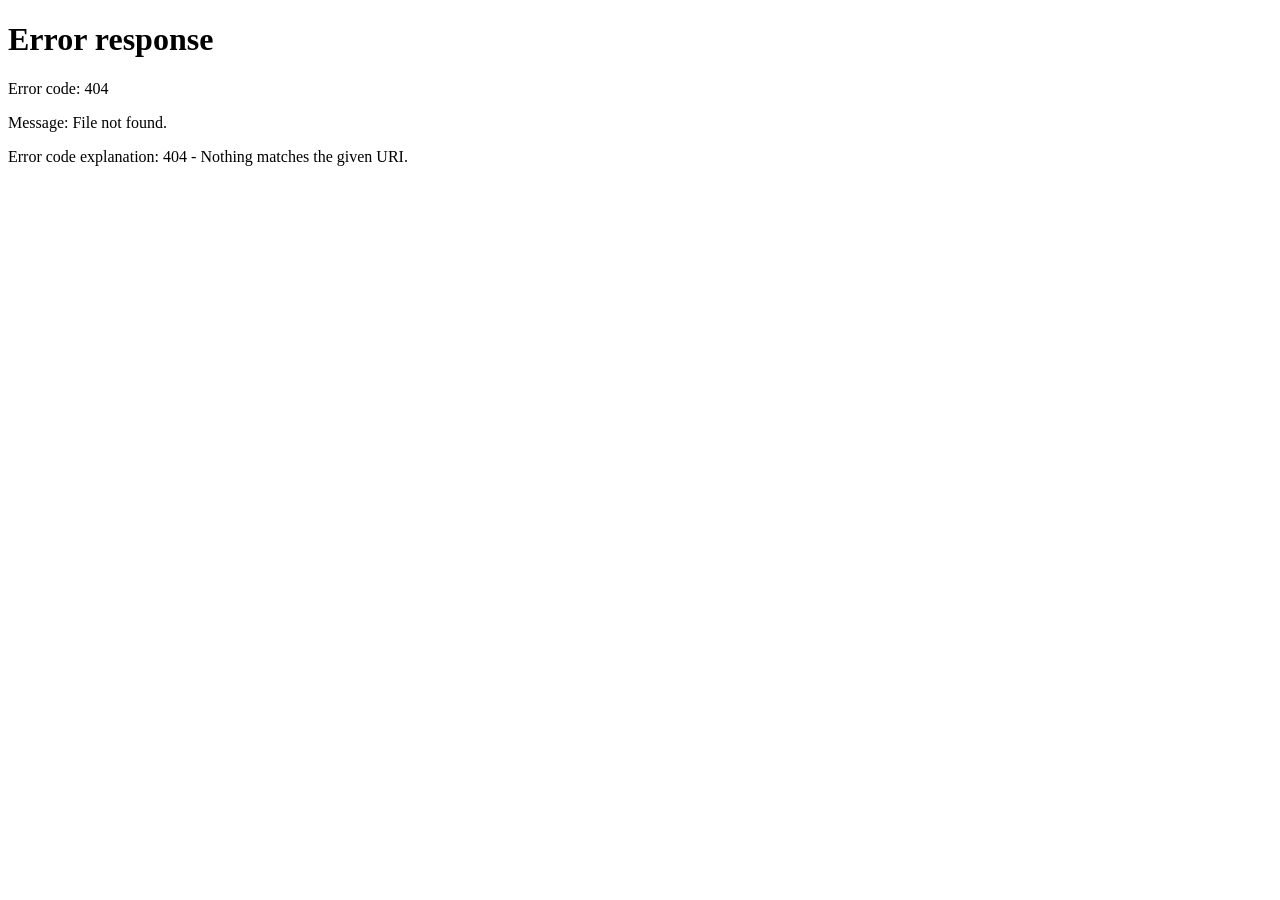
==== commit 323e4999: "Implement template system and enhance web UI with dual-mode node configuration Major refactoring to " ====
--- a/web/static/index.html
+++ b/web/static/index.html
@@ -4,1814 +4,17 @@
     <meta charset="UTF-8">
     <meta name="viewport" content="width=device-width, initial-scale=1.0">
     <title>Sing-Box Manager</title>
-    <style>
-        * {
-            margin: 0;
-            padding: 0;
-            box-sizing: border-box;
+    <script>
+        // 检查认证状态并重定向
+        const token = localStorage.getItem('token');
+        if (token) {
+            window.location.href = '/nodes';
+        } else {
+            window.location.href = '/login';
         }
-
-        body {
-            font-family: -apple-system, BlinkMacSystemFont, "Segoe UI", Roboto, "Helvetica Neue", Arial, sans-serif;
-            background: #f5f5f5;
-            color: #333;
-        }
-
-        .container {
-            max-width: 1400px;
-            margin: 0 auto;
-            padding: 20px;
-        }
-
-        header {
-            background: linear-gradient(135deg, #667eea 0%, #764ba2 100%);
-            color: white;
-            padding: 30px 20px;
-            border-radius: 10px;
-            margin-bottom: 30px;
-            box-shadow: 0 4px 6px rgba(0,0,0,0.1);
-        }
-
-        header h1 {
-            font-size: 28px;
-            margin-bottom: 10px;
-        }
-
-        header p {
-            opacity: 0.9;
-            font-size: 14px;
-        }
-
-        .tabs {
-            display: flex;
-            gap: 10px;
-            margin-bottom: 20px;
-        }
-
-        .tab {
-            padding: 12px 24px;
-            background: white;
-            border: none;
-            border-radius: 8px;
-            cursor: pointer;
-            font-size: 14px;
-            font-weight: 500;
-            transition: all 0.3s;
-            box-shadow: 0 2px 4px rgba(0,0,0,0.1);
-        }
-
-        .tab:hover {
-            transform: translateY(-2px);
-            box-shadow: 0 4px 8px rgba(0,0,0,0.15);
-        }
-
-        .tab.active {
-            background: #667eea;
-            color: white;
-        }
-
-        .content {
-            display: none;
-            background: white;
-            padding: 25px;
-            border-radius: 10px;
-            box-shadow: 0 2px 8px rgba(0,0,0,0.1);
-        }
-
-        .content.active {
-            display: block;
-        }
-
-        .btn {
-            padding: 10px 20px;
-            background: #667eea;
-            color: white;
-            border: none;
-            border-radius: 6px;
-            cursor: pointer;
-            font-size: 14px;
-            font-weight: 500;
-            transition: all 0.3s;
-        }
-
-        .btn:hover {
-            background: #5568d3;
-            transform: translateY(-1px);
-        }
-
-        .btn-success {
-            background: #10b981;
-        }
-
-        .btn-success:hover {
-            background: #059669;
-        }
-
-        .btn-danger {
-            background: #ef4444;
-        }
-
-        .btn-danger:hover {
-            background: #dc2626;
-        }
-
-        .btn-warning {
-            background: #f59e0b;
-        }
-
-        .btn-warning:hover {
-            background: #d97706;
-        }
-
-        .btn-sm {
-            padding: 6px 12px;
-            font-size: 12px;
-        }
-
-        table {
-            width: 100%;
-            border-collapse: collapse;
-            margin-top: 20px;
-        }
-
-        th, td {
-            padding: 12px;
-            text-align: left;
-            border-bottom: 1px solid #e5e7eb;
-        }
-
-        th {
-            background: #f9fafb;
-            font-weight: 600;
-            color: #374151;
-            font-size: 13px;
-            text-transform: uppercase;
-            letter-spacing: 0.5px;
-        }
-
-        tr:hover {
-            background: #f9fafb;
-        }
-
-        .status {
-            display: inline-block;
-            padding: 4px 12px;
-            border-radius: 12px;
-            font-size: 12px;
-            font-weight: 500;
-        }
-
-        .status-running {
-            background: #d1fae5;
-            color: #065f46;
-        }
-
-        .status-stopped {
-            background: #fee2e2;
-            color: #991b1b;
-        }
-
-        .status-error {
-            background: #fef3c7;
-            color: #92400e;
-        }
-
-        .form-group {
-            margin-bottom: 20px;
-        }
-
-        .form-group label {
-            display: block;
-            margin-bottom: 8px;
-            font-weight: 500;
-            color: #374151;
-            font-size: 14px;
-        }
-
-        .form-group input,
-        .form-group textarea,
-        .form-group select {
-            width: 100%;
-            padding: 10px;
-            border: 1px solid #d1d5db;
-            border-radius: 6px;
-            font-size: 14px;
-            transition: border-color 0.3s;
-        }
-
-        .form-group input:focus,
-        .form-group textarea:focus,
-        .form-group select:focus {
-            outline: none;
-            border-color: #667eea;
-        }
-
-        .form-group textarea {
-            min-height: 100px;
-            font-family: monospace;
-        }
-
-        .form-row {
-            display: grid;
-            grid-template-columns: 1fr 1fr;
-            gap: 15px;
-        }
-
-        .form-row-3 {
-            display: grid;
-            grid-template-columns: 1fr 1fr 1fr;
-            gap: 15px;
-        }
-
-        .modal {
-            display: none;
-            position: fixed;
-            top: 0;
-            left: 0;
-            width: 100%;
-            height: 100%;
-            background: rgba(0,0,0,0.5);
-            z-index: 1000;
-        }
-
-        .modal.active {
-            display: flex;
-            align-items: center;
-            justify-content: center;
-        }
-
-        .modal-content {
-            background: white;
-            padding: 30px;
-            border-radius: 10px;
-            max-width: 700px;
-            width: 90%;
-            max-height: 90vh;
-            overflow-y: auto;
-        }
-
-        .modal-header {
-            display: flex;
-            justify-content: space-between;
-            align-items: center;
-            margin-bottom: 20px;
-        }
-
-        .modal-header h2 {
-            font-size: 20px;
-            color: #1f2937;
-        }
-
-        .close {
-            font-size: 28px;
-            cursor: pointer;
-            color: #9ca3af;
-        }
-
-        .close:hover {
-            color: #374151;
-        }
-
-        .actions {
-            display: flex;
-            gap: 8px;
-        }
-
-        .info-grid {
-            display: grid;
-            grid-template-columns: repeat(auto-fit, minmax(200px, 1fr));
-            gap: 20px;
-            margin-bottom: 20px;
-        }
-
-        .info-card {
-            background: #f9fafb;
-            padding: 20px;
-            border-radius: 8px;
-            border-left: 4px solid #667eea;
-        }
-
-        .info-card h3 {
-            font-size: 14px;
-            color: #6b7280;
-            margin-bottom: 8px;
-        }
-
-        .info-card p {
-            font-size: 24px;
-            font-weight: 600;
-            color: #1f2937;
-        }
-
-        .loading {
-            text-align: center;
-            padding: 40px;
-            color: #6b7280;
-        }
-
-        .mode-switch {
-            display: flex;
-            gap: 10px;
-            margin-bottom: 15px;
-            align-items: center;
-        }
-
-        .mode-switch label {
-            font-size: 14px;
-            color: #6b7280;
-        }
-
-        .switch-btn {
-            padding: 6px 12px;
-            background: #e5e7eb;
-            border: none;
-            border-radius: 4px;
-            cursor: pointer;
-            font-size: 13px;
-            transition: all 0.3s;
-        }
-
-        .switch-btn.active {
-            background: #667eea;
-            color: white;
-        }
-
-        .form-section {
-            display: none;
-        }
-
-        .form-section.active {
-            display: block;
-        }
-
-        .hint {
-            font-size: 12px;
-            color: #6b7280;
-            margin-top: 4px;
-        }
-
-        .checkbox-group {
-            display: flex;
-            align-items: center;
-            gap: 8px;
-        }
-
-        .checkbox-group input[type="checkbox"] {
-            width: auto;
-        }
-
-        code {
-            background: #f3f4f6;
-            padding: 2px 6px;
-            border-radius: 4px;
-            font-family: 'Courier New', monospace;
-            font-size: 13px;
-            color: #1f2937;
-        }
-
-        /* 重启过渡页面 */
-        .restart-overlay {
-            display: none;
-            position: fixed;
-            top: 0;
-            left: 0;
-            right: 0;
-            bottom: 0;
-            background: linear-gradient(135deg, #667eea 0%, #764ba2 100%);
-            z-index: 9999;
-            justify-content: center;
-            align-items: center;
-            flex-direction: column;
-        }
-
-        .restart-overlay.active {
-            display: flex;
-        }
-
-        .restart-content {
-            text-align: center;
-            color: white;
-        }
-
-        .restart-icon {
-            font-size: 80px;
-            margin-bottom: 30px;
-            animation: rotate 2s linear infinite;
-        }
-
-        @keyframes rotate {
-            from { transform: rotate(0deg); }
-            to { transform: rotate(360deg); }
-        }
-
-        .restart-title {
-            font-size: 32px;
-            font-weight: 600;
-            margin-bottom: 20px;
-        }
-
-        .restart-message {
-            font-size: 18px;
-            margin-bottom: 40px;
-            opacity: 0.9;
-        }
-
-        .restart-progress {
-            width: 300px;
-            height: 8px;
-            background: rgba(255, 255, 255, 0.3);
-            border-radius: 4px;
-            overflow: hidden;
-            margin: 0 auto 20px;
-        }
-
-        .restart-progress-bar {
-            height: 100%;
-            background: white;
-            border-radius: 4px;
-            transition: width 0.3s ease;
-        }
-
-        .restart-countdown {
-            font-size: 48px;
-            font-weight: 700;
-            margin-top: 20px;
-        }
-
-        .restart-info {
-            font-size: 14px;
-            opacity: 0.8;
-            margin-top: 30px;
-        }
-    </style>
+    </script>
 </head>
 <body>
-    <div class="container">
-        <header>
-            <h1>🚀 Sing-Box Manager</h1>
-            <p>v0.0.1 - 代理节点和路由规则管理系统</p>
-        </header>
-
-        <div class="tabs">
-            <button class="tab" onclick="switchTab('overview')">总览</button>
-            <button class="tab" onclick="switchTab('nodes')">节点管理</button>
-            <button class="tab" onclick="switchTab('rules')">路由规则</button>
-            <button class="tab" onclick="switchTab('settings')">系统设置</button>
-        </div>
-
-        <div id="overview" class="content">
-            <h2 style="margin-bottom: 20px;">系统总览</h2>
-            <div class="info-grid">
-                <div class="info-card">
-                    <h3>总节点数</h3>
-                    <p id="total-nodes">-</p>
-                </div>
-                <div class="info-card">
-                    <h3>运行中节点</h3>
-                    <p id="running-nodes">-</p>
-                </div>
-                <div class="info-card">
-                    <h3>路由规则数</h3>
-                    <p id="total-rules">-</p>
-                </div>
-                <div class="info-card">
-                    <h3>系统版本</h3>
-                    <p id="system-version">-</p>
-                </div>
-            </div>
-        </div>
-
-        <div id="nodes" class="content">
-            <div style="display: flex; justify-content: space-between; align-items: center; margin-bottom: 20px;">
-                <h2>节点列表</h2>
-                <button class="btn" onclick="showCreateNodeModal()">+ 创建节点</button>
-            </div>
-            <div id="nodes-loading" class="loading">加载中...</div>
-            <table id="nodes-table" style="display: none;">
-                <thead>
-                    <tr>
-                        <th>ID</th>
-                        <th>名称</th>
-                        <th>类型</th>
-                        <th>服务器</th>
-                        <th>TUN</th>
-                        <th>路由表</th>
-                        <th>状态</th>
-                        <th>操作</th>
-                    </tr>
-                </thead>
-                <tbody id="nodes-tbody"></tbody>
-            </table>
-        </div>
-
-        <div id="rules" class="content">
-            <div style="display: flex; justify-content: space-between; align-items: center; margin-bottom: 20px;">
-                <h2>路由规则</h2>
-                <button class="btn" onclick="showCreateRuleModal()">+ 创建规则</button>
-            </div>
-            <div id="rules-loading" class="loading">加载中...</div>
-            <table id="rules-table" style="display: none;">
-                <thead>
-                    <tr>
-                        <th>ID</th>
-                        <th>名称</th>
-                        <th>源IP</th>
-                        <th>目标节点</th>
-                        <th>优先级</th>
-                        <th>状态</th>
-                        <th>操作</th>
-                    </tr>
-                </thead>
-                <tbody id="rules-tbody"></tbody>
-            </table>
-        </div>
-
-        <div id="settings" class="content">
-            <h2 style="margin-bottom: 20px;">系统设置</h2>
-
-            <div class="form-group">
-                <h3 style="margin-bottom: 15px;">Web服务设置</h3>
-                <label>监听端口</label>
-                <input type="number" id="settings-web-port" placeholder="8080">
-            </div>
-
-            <div class="form-group">
-                <h3 style="margin-bottom: 15px;">认证设置</h3>
-                <div class="checkbox-group">
-                    <input type="checkbox" id="settings-auth-enabled">
-                    <label>启用登录认证</label>
-                </div>
-                <label style="margin-top: 15px;">登录密码</label>
-                <input type="password" id="settings-auth-password" placeholder="留空表示不修改">
-                <p class="hint">设置后需要密码才能访问管理界面</p>
-            </div>
-
-            <div class="form-group">
-                <h3 style="margin-bottom: 15px;">Mikrotik集成</h3>
-                <div class="checkbox-group">
-                    <input type="checkbox" id="settings-mikrotik-enabled">
-                    <label>启用Mikrotik集成</label>
-                </div>
-                <p class="hint">启用后，添加/删除路由规则时会自动在Mikrotik路由器上操作</p>
-
-                <label style="margin-top: 15px;">Mikrotik地址</label>
-                <input type="text" id="settings-mikrotik-address" placeholder="192.168.88.1">
-
-                <div class="form-row">
-                    <div class="form-group">
-                        <label>端口</label>
-                        <input type="number" id="settings-mikrotik-port" placeholder="8728">
-                    </div>
-                    <div class="form-group">
-                        <label>用户名</label>
-                        <input type="text" id="settings-mikrotik-username" placeholder="admin">
-                    </div>
-                </div>
-
-                <label>密码</label>
-                <input type="password" id="settings-mikrotik-password" placeholder="留空表示不修改">
-
-                <label>路由表名称</label>
-                <input type="text" id="settings-mikrotik-routing-table" placeholder="rtab-250">
-                <p class="hint">Mikrotik路由表名称，规则将添加到此表中</p>
-
-                <button class="btn btn-warning" style="margin-top: 10px;" onclick="testMikrotikConnection()">测试连接</button>
-            </div>
-
-            <div style="margin-top: 30px;">
-                <button class="btn btn-success" onclick="saveSettings()">保存设置</button>
-                <button class="btn" onclick="loadSettings()" style="margin-left: 10px;">重新加载</button>
-                <button class="btn btn-warning" onclick="restartService()" style="margin-left: 10px;">重启服务</button>
-            </div>
-        </div>
-    </div>
-
-    <!-- 重启过渡页面 -->
-    <div id="restartOverlay" class="restart-overlay">
-        <div class="restart-content">
-            <div class="restart-icon">🔄</div>
-            <div class="restart-title">服务正在重启</div>
-            <div class="restart-message" id="restartMessage">正在切换到新端口...</div>
-            <div class="restart-progress">
-                <div class="restart-progress-bar" id="restartProgressBar" style="width: 0%"></div>
-            </div>
-            <div class="restart-countdown" id="restartCountdown">5</div>
-            <div class="restart-info">页面即将自动跳转，请稍候...</div>
-        </div>
-    </div>
-
-    <!-- 创建/编辑节点模态框 -->
-    <div id="createNodeModal" class="modal">
-        <div class="modal-content">
-            <div class="modal-header">
-                <h2 id="node-modal-title">创建节点</h2>
-                <span class="close" onclick="closeModal('createNodeModal')">&times;</span>
-            </div>
-
-            <div class="mode-switch">
-                <label>配置模式：</label>
-                <button class="switch-btn active" onclick="switchConfigMode('form')">表单模式</button>
-                <button class="switch-btn" onclick="switchConfigMode('json')">JSON模式</button>
-            </div>
-
-            <form onsubmit="saveNode(event)">
-                <input type="hidden" id="node-id">
-                <!-- 表单模式 -->
-                <div id="form-mode" class="form-section active">
-                    <div class="form-group">
-                        <label>节点名称 *</label>
-                        <input type="text" id="node-name" required placeholder="例如: us-node">
-                    </div>
-
-                    <div class="form-group">
-                        <label>节点类型 *</label>
-                        <select id="node-type" required onchange="updateNodeTypeFields()">
-                            <option value="socks">SOCKS5</option>
-                            <option value="vless">VLESS</option>
-                            <option value="vmess">VMess</option>
-                            <option value="trojan">Trojan</option>
-                        </select>
-                    </div>
-
-                    <!-- SOCKS 配置 -->
-                    <div id="socks-fields" class="node-type-fields">
-                        <div class="form-row">
-                            <div class="form-group">
-                                <label>服务器地址 *</label>
-                                <input type="text" id="socks-server" placeholder="107.151.209.156">
-                            </div>
-                            <div class="form-group">
-                                <label>端口 *</label>
-                                <input type="number" id="socks-port" placeholder="1080">
-                            </div>
-                        </div>
-                        <div class="form-row">
-                            <div class="form-group">
-                                <label>用户名</label>
-                                <input type="text" id="socks-username" placeholder="可选">
-                            </div>
-                            <div class="form-group">
-                                <label>密码</label>
-                                <input type="password" id="socks-password" placeholder="可选">
-                            </div>
-                        </div>
-                        <div class="form-group">
-                            <div class="checkbox-group">
-                                <input type="checkbox" id="socks-udp">
-                                <label>启用 UDP over TCP</label>
-                            </div>
-                        </div>
-                    </div>
-
-                    <!-- VLESS 配置 -->
-                    <div id="vless-fields" class="node-type-fields" style="display: none;">
-                        <div class="form-row">
-                            <div class="form-group">
-                                <label>服务器地址 *</label>
-                                <input type="text" id="vless-server" placeholder="example.com">
-                            </div>
-                            <div class="form-group">
-                                <label>端口 *</label>
-                                <input type="number" id="vless-port" placeholder="443">
-                            </div>
-                        </div>
-                        <div class="form-group">
-                            <label>UUID *</label>
-                            <input type="text" id="vless-uuid" placeholder="a3a8c354-a85c-477b-90f3-dbe08cadf31c">
-                        </div>
-                        <div class="form-group">
-                            <label>Flow</label>
-                            <select id="vless-flow">
-                                <option value="">无</option>
-                                <option value="xtls-rprx-vision">xtls-rprx-vision</option>
-                            </select>
-                        </div>
-                        <div class="form-group">
-                            <div class="checkbox-group">
-                                <input type="checkbox" id="vless-tls" checked>
-                                <label>启用 TLS</label>
-                            </div>
-                        </div>
-                        <div id="vless-tls-fields">
-                            <div class="form-group">
-                                <label>SNI (Server Name)</label>
-                                <input type="text" id="vless-sni" placeholder="www.example.com">
-                            </div>
-                            <div class="form-group">
-                                <div class="checkbox-group">
-                                    <input type="checkbox" id="vless-reality">
-                                    <label>启用 Reality</label>
-                                </div>
-                            </div>
-                            <div id="vless-reality-fields" style="display: none;">
-                                <div class="form-group">
-                                    <label>Public Key</label>
-                                    <input type="text" id="vless-pubkey" placeholder="zPM3iLhD0ppwxYWzwiXFhQd1PwXCjFN9u28DbXdy604">
-                                </div>
-                                <div class="form-group">
-                                    <label>Short ID</label>
-                                    <input type="text" id="vless-shortid" placeholder="a2346cd0">
-                                </div>
-                            </div>
-                        </div>
-                    </div>
-
-                    <!-- VMess 配置 -->
-                    <div id="vmess-fields" class="node-type-fields" style="display: none;">
-                        <div class="form-row">
-                            <div class="form-group">
-                                <label>服务器地址 *</label>
-                                <input type="text" id="vmess-server" placeholder="example.com">
-                            </div>
-                            <div class="form-group">
-                                <label>端口 *</label>
-                                <input type="number" id="vmess-port" placeholder="443">
-                            </div>
-                        </div>
-                        <div class="form-group">
-                            <label>UUID *</label>
-                            <input type="text" id="vmess-uuid" placeholder="a3a8c354-a85c-477b-90f3-dbe08cadf31c">
-                        </div>
-                        <div class="form-row">
-                            <div class="form-group">
-                                <label>加密方式</label>
-                                <select id="vmess-security">
-                                    <option value="auto">auto</option>
-                                    <option value="aes-128-gcm">aes-128-gcm</option>
-                                    <option value="chacha20-poly1305">chacha20-poly1305</option>
-                                    <option value="none">none</option>
-                                </select>
-                            </div>
-                            <div class="form-group">
-                                <label>Alter ID</label>
-                                <input type="number" id="vmess-alterid" value="0">
-                            </div>
-                        </div>
-                        <div class="form-group">
-                            <div class="checkbox-group">
-                                <input type="checkbox" id="vmess-tls">
-                                <label>启用 TLS</label>
-                            </div>
-                        </div>
-                    </div>
-
-                    <!-- Trojan 配置 -->
-                    <div id="trojan-fields" class="node-type-fields" style="display: none;">
-                        <div class="form-row">
-                            <div class="form-group">
-                                <label>服务器地址 *</label>
-                                <input type="text" id="trojan-server" placeholder="example.com">
-                            </div>
-                            <div class="form-group">
-                                <label>端口 *</label>
-                                <input type="number" id="trojan-port" placeholder="443">
-                            </div>
-                        </div>
-                        <div class="form-group">
-                            <label>密码 *</label>
-                            <input type="password" id="trojan-password" placeholder="your-password">
-                        </div>
-                        <div class="form-group">
-                            <label>SNI</label>
-                            <input type="text" id="trojan-sni" placeholder="example.com">
-                        </div>
-                    </div>
-                </div>
-
-                <!-- JSON 模式 -->
-                <div id="json-mode" class="form-section">
-                    <div class="form-group">
-                        <label>节点名称 *</label>
-                        <input type="text" id="node-name-json" required placeholder="例如: us-node">
-                    </div>
-                    <div class="form-group">
-                        <label>节点类型 *</label>
-                        <select id="node-type-json" required>
-                            <option value="socks">SOCKS5</option>
-                            <option value="vless">VLESS</option>
-                            <option value="vmess">VMess</option>
-                            <option value="trojan">Trojan</option>
-                        </select>
-                    </div>
-                    <div class="form-group">
-                        <label>配置 (JSON) *</label>
-                        <textarea id="node-config-json" required placeholder='{"type":"socks","server":"1.2.3.4","server_port":1080}'></textarea>
-                        <div class="hint">请输入完整的 sing-box outbound 配置</div>
-                    </div>
-                </div>
-
-                <div style="display: flex; gap: 10px; justify-content: flex-end; margin-top: 20px;">
-                    <button type="button" class="btn" onclick="closeModal('createNodeModal')">取消</button>
-                    <button type="submit" class="btn btn-success">创建</button>
-                </div>
-            </form>
-        </div>
-    </div>
-
-    <!-- 创建/编辑规则模态框 -->
-    <div id="createRuleModal" class="modal">
-        <div class="modal-content">
-            <div class="modal-header">
-                <h2 id="rule-modal-title">创建路由规则</h2>
-                <span class="close" onclick="closeModal('createRuleModal')">&times;</span>
-            </div>
-            <form onsubmit="saveRule(event)">
-                <input type="hidden" id="rule-id">
-                <div class="form-group">
-                    <label>规则名称 *</label>
-                    <input type="text" id="rule-name" required placeholder="例如: route-192.168.100.101">
-                </div>
-                <div class="form-group">
-                    <label>源 IP *</label>
-                    <input type="text" id="rule-source-ip" required placeholder="192.168.100.101">
-                    <div class="hint">指定要路由的客户端 IP 地址</div>
-                </div>
-                <div class="form-group">
-                    <label>目标节点 *</label>
-                    <select id="rule-node-id" required>
-                        <option value="">选择节点...</option>
-                    </select>
-                </div>
-                <div class="form-group">
-                    <label>优先级</label>
-                    <input type="number" id="rule-priority" placeholder="留空自动分配，数字越小优先级越高">
-                    <div class="hint">创建时留空会自动分配（从100开始递增），编辑时可以调整优先级</div>
-                </div>
-                <div style="display: flex; gap: 10px; justify-content: flex-end;">
-                    <button type="button" class="btn" onclick="closeModal('createRuleModal')">取消</button>
-                    <button type="submit" class="btn btn-success" id="rule-submit-btn">创建</button>
-                </div>
-            </form>
-        </div>
-    </div>
-
-    <script>
-        const API_BASE = '/api';
-        let currentConfigMode = 'form';
-
-        // ===== 认证相关 =====
-
-        // 获取存储的密码
-        function getStoredPassword() {
-            // 先检查localStorage（记住密码）
-            const savedPassword = localStorage.getItem('auth_password');
-            const expireTime = localStorage.getItem('auth_expire');
-            if (savedPassword && expireTime && Date.now() < parseInt(expireTime)) {
-                return savedPassword;
-            }
-
-            // 清理过期的localStorage
-            if (savedPassword && expireTime) {
-                localStorage.removeItem('auth_password');
-                localStorage.removeItem('auth_expire');
-            }
-
-            // 再检查sessionStorage（本次会话）
-            return sessionStorage.getItem('auth_password');
-        }
-
-        // 封装fetch，自动添加认证头和处理401
-        async function authFetch(url, options = {}) {
-            const password = getStoredPassword();
-
-            // 添加认证头
-            if (!options.headers) {
-                options.headers = {};
-            }
-            if (password) {
-                options.headers['X-Auth-Password'] = password;
-            }
-
-            try {
-                const response = await fetch(url, options);
-
-                // 检测401错误
-                if (response.status === 401) {
-                    // 清除存储的密码
-                    localStorage.removeItem('auth_password');
-                    localStorage.removeItem('auth_expire');
-                    sessionStorage.removeItem('auth_password');
-
-                    // 跳转到登录页面
-                    const currentPath = window.location.pathname + window.location.hash;
-                    window.location.href = '/static/login.html?return=' + encodeURIComponent(currentPath);
-                    throw new Error('Unauthorized');
-                }
-
-                return response;
-            } catch (error) {
-                throw error;
-            }
-        }
-
-        // 检查是否需要认证
-        async function checkAuth() {
-            try {
-                const password = getStoredPassword();
-                const headers = {};
-                if (password) {
-                    headers['X-Auth-Password'] = password;
-                }
-
-                const res = await fetch(`${API_BASE}/system/info`, { headers });
-
-                if (res.status === 401) {
-                    // 清除无效密码
-                    localStorage.removeItem('auth_password');
-                    localStorage.removeItem('auth_expire');
-                    sessionStorage.removeItem('auth_password');
-
-                    const currentPath = window.location.pathname + window.location.hash;
-                    window.location.href = '/static/login.html?return=' + encodeURIComponent(currentPath);
-                    return false;
-                }
-                return true;
-            } catch (error) {
-                console.error('Auth check failed:', error);
-                return true; // 网络错误时不跳转
-            }
-        }
-
-        // 切换配置模式
-        function switchConfigMode(mode) {
-            currentConfigMode = mode;
-            document.querySelectorAll('.switch-btn').forEach(btn => btn.classList.remove('active'));
-            event.target.classList.add('active');
-
-            if (mode === 'form') {
-                // 显示表单模式，隐藏 JSON 模式
-                document.getElementById('form-mode').classList.add('active');
-                document.getElementById('json-mode').classList.remove('active');
-
-                // 表单模式：添加 required，JSON 模式：移除 required
-                document.getElementById('node-name').setAttribute('required', '');
-                document.getElementById('node-type').setAttribute('required', '');
-
-                document.getElementById('node-name-json').removeAttribute('required');
-                document.getElementById('node-type-json').removeAttribute('required');
-                document.getElementById('node-config-json').removeAttribute('required');
-            } else {
-                // 显示 JSON 模式，隐藏表单模式
-                document.getElementById('form-mode').classList.remove('active');
-                document.getElementById('json-mode').classList.add('active');
-
-                // JSON 模式：添加 required，表单模式：移除 required
-                document.getElementById('node-name-json').setAttribute('required', '');
-                document.getElementById('node-type-json').setAttribute('required', '');
-                document.getElementById('node-config-json').setAttribute('required', '');
-
-                document.getElementById('node-name').removeAttribute('required');
-                document.getElementById('node-type').removeAttribute('required');
-            }
-        }
-
-        // 更新节点类型字段
-        function updateNodeTypeFields() {
-            const type = document.getElementById('node-type').value;
-            document.querySelectorAll('.node-type-fields').forEach(f => f.style.display = 'none');
-            document.getElementById(type + '-fields').style.display = 'block';
-        }
-
-        // TLS 和 Reality 切换
-        document.addEventListener('DOMContentLoaded', () => {
-            const vlessTls = document.getElementById('vless-tls');
-            const vlessReality = document.getElementById('vless-reality');
-
-            if (vlessTls) {
-                vlessTls.addEventListener('change', () => {
-                    document.getElementById('vless-tls-fields').style.display = vlessTls.checked ? 'block' : 'none';
-                });
-            }
-
-            if (vlessReality) {
-                vlessReality.addEventListener('change', () => {
-                    document.getElementById('vless-reality-fields').style.display = vlessReality.checked ? 'block' : 'none';
-                });
-            }
-        });
-
-        // 切换标签页
-        function switchTab(tabName) {
-            // 更新 URL hash
-            window.location.hash = tabName;
-
-            // 更新 UI
-            document.querySelectorAll('.tab').forEach(t => t.classList.remove('active'));
-            document.querySelectorAll('.content').forEach(c => c.classList.remove('active'));
-
-            // 激活对应的标签按钮和内容
-            const tabs = document.querySelectorAll('.tab');
-            const tabNames = ['overview', 'nodes', 'rules', 'settings'];
-            const index = tabNames.indexOf(tabName);
-            if (index !== -1 && tabs[index]) {
-                tabs[index].classList.add('active');
-            }
-
-            document.getElementById(tabName).classList.add('active');
-
-            // 加载数据
-            if (tabName === 'overview') loadOverview();
-            if (tabName === 'nodes') loadNodes();
-            if (tabName === 'rules') loadRules();
-            if (tabName === 'settings') loadSettings();
-        }
-
-        // 根据 URL hash 初始化标签页
-        function initTabFromHash() {
-            const hash = window.location.hash.substring(1); // 移除 # 符号
-            const validTabs = ['overview', 'nodes', 'rules', 'settings'];
-            const tabName = validTabs.includes(hash) ? hash : 'overview';
-
-            // 不使用 event，直接更新 UI
-            document.querySelectorAll('.tab').forEach(t => t.classList.remove('active'));
-            document.querySelectorAll('.content').forEach(c => c.classList.remove('active'));
-
-            const tabs = document.querySelectorAll('.tab');
-            const tabNames = ['overview', 'nodes', 'rules', 'settings'];
-            const index = tabNames.indexOf(tabName);
-            if (index !== -1 && tabs[index]) {
-                tabs[index].classList.add('active');
-            }
-
-            document.getElementById(tabName).classList.add('active');
-
-            // 加载数据
-            if (tabName === 'overview') loadOverview();
-            if (tabName === 'nodes') loadNodes();
-            if (tabName === 'rules') loadRules();
-            if (tabName === 'settings') loadSettings();
-        }
-
-        // 监听 hash 变化
-        window.addEventListener('hashchange', () => {
-            initTabFromHash();
-        });
-
-        // 加载总览
-        async function loadOverview() {
-            try {
-                const [nodesRes, rulesRes, sysRes] = await Promise.all([
-                    authFetch(`${API_BASE}/nodes`),
-                    authFetch(`${API_BASE}/rules`),
-                    authFetch(`${API_BASE}/system/info`)
-                ]);
-
-                const nodes = await nodesRes.json();
-                const rules = await rulesRes.json();
-                const sys = await sysRes.json();
-
-                const runningNodes = nodes.data ? nodes.data.filter(n => n.status === 'running').length : 0;
-
-                document.getElementById('total-nodes').textContent = nodes.data ? nodes.data.length : 0;
-                document.getElementById('running-nodes').textContent = runningNodes;
-                document.getElementById('total-rules').textContent = rules.data ? rules.data.length : 0;
-                document.getElementById('system-version').textContent = sys.data ? sys.data.version : '-';
-            } catch (e) {
-                console.error('加载总览失败:', e);
-            }
-        }
-
-        // 加载节点列表
-        async function loadNodes() {
-            const tbody = document.getElementById('nodes-tbody');
-            const loading = document.getElementById('nodes-loading');
-            const table = document.getElementById('nodes-table');
-
-            try {
-                const res = await authFetch(`${API_BASE}/nodes`);
-                const data = await res.json();
-
-                loading.style.display = 'none';
-                table.style.display = 'table';
-
-                if (!data.data || data.data.length === 0) {
-                    tbody.innerHTML = '<tr><td colspan="8" style="text-align: center; color: #9ca3af;">暂无节点</td></tr>';
-                    return;
-                }
-
-                tbody.innerHTML = data.data.map(node => {
-                    let config = {};
-                    try {
-                        config = JSON.parse(node.config);
-                    } catch (e) {}
-                    const server = config.server || '-';
-
-                    return `
-                    <tr>
-                        <td>${node.id}</td>
-                        <td><strong>${node.name}</strong></td>
-                        <td>${node.type.toUpperCase()}</td>
-                        <td>${server}</td>
-                        <td>${node.tun_name || '-'}</td>
-                        <td><code>${node.table_id}</code></td>
-                        <td><span class="status status-${node.status}">${node.status}</span></td>
-                        <td>
-                            <div class="actions">
-                                ${node.status === 'running'
-                                    ? `<button class="btn btn-sm btn-warning" onclick="stopNode(${node.id})">停止</button>`
-                                    : `<button class="btn btn-sm btn-success" onclick="startNode(${node.id})">启动</button>`
-                                }
-                                <button class="btn btn-sm" onclick="restartNode(${node.id})">重启</button>
-                                <button class="btn btn-sm" onclick="editNode(${node.id})">编辑</button>
-                                <button class="btn btn-sm btn-danger" onclick="deleteNode(${node.id}, '${node.name}')">删除</button>
-                            </div>
-                        </td>
-                    </tr>
-                `}).join('');
-            } catch (e) {
-                console.error('加载节点失败:', e);
-                loading.textContent = '加载失败';
-            }
-        }
-
-        // 加载规则列表
-        async function loadRules() {
-            const tbody = document.getElementById('rules-tbody');
-            const loading = document.getElementById('rules-loading');
-            const table = document.getElementById('rules-table');
-
-            try {
-                const [rulesRes, nodesRes] = await Promise.all([
-                    authFetch(`${API_BASE}/rules`),
-                    authFetch(`${API_BASE}/nodes`)
-                ]);
-
-                const rules = await rulesRes.json();
-                const nodes = await nodesRes.json();
-
-                loading.style.display = 'none';
-                table.style.display = 'table';
-
-                if (!rules.data || rules.data.length === 0) {
-                    tbody.innerHTML = '<tr><td colspan="7" style="text-align: center; color: #9ca3af;">暂无规则</td></tr>';
-                    return;
-                }
-
-                const nodeMap = {};
-                if (nodes.data) {
-                    nodes.data.forEach(n => nodeMap[n.id] = n.name);
-                }
-
-                tbody.innerHTML = rules.data.map(rule => `
-                    <tr>
-                        <td>${rule.id}</td>
-                        <td><strong>${rule.name}</strong></td>
-                        <td>${rule.source_ip}</td>
-                        <td>${nodeMap[rule.node_id] || rule.node_id}</td>
-                        <td>${rule.priority}</td>
-                        <td>${rule.enabled ? '<span class="status status-running">启用</span>' : '<span class="status status-stopped">禁用</span>'}</td>
-                        <td>
-                            <div class="actions">
-                                ${rule.enabled
-                                    ? `<button class="btn btn-sm btn-warning" onclick="disableRule(${rule.id})">禁用</button>`
-                                    : `<button class="btn btn-sm btn-success" onclick="enableRule(${rule.id})">启用</button>`
-                                }
-                                <button class="btn btn-sm" onclick="editRule(${rule.id})">编辑</button>
-                                <button class="btn btn-sm btn-danger" onclick="deleteRule(${rule.id}, '${rule.name}')">删除</button>
-                            </div>
-                        </td>
-                    </tr>
-                `).join('');
-            } catch (e) {
-                console.error('加载规则失败:', e);
-                loading.textContent = '加载失败';
-            }
-        }
-
-        // 模态框操作
-        function showCreateNodeModal() {
-            // 设置为创建模式
-            document.getElementById('node-modal-title').textContent = '创建节点';
-            document.getElementById('node-id').value = '';
-            currentConfigMode = 'form';
-
-            // 重置表单
-            document.getElementById('createNodeModal').querySelector('form').reset();
-
-            // 设置默认为表单模式
-            document.getElementById('form-mode').classList.add('active');
-            document.getElementById('json-mode').classList.remove('active');
-            document.querySelectorAll('.switch-btn').forEach(btn => btn.classList.remove('active'));
-            document.querySelectorAll('.switch-btn')[0].classList.add('active');
-
-            // 设置正确的 required 属性
-            document.getElementById('node-name').setAttribute('required', '');
-            document.getElementById('node-type').setAttribute('required', '');
-            document.getElementById('node-name-json').removeAttribute('required');
-            document.getElementById('node-type-json').removeAttribute('required');
-            document.getElementById('node-config-json').removeAttribute('required');
-
-            updateNodeTypeFields();
-            document.getElementById('createNodeModal').classList.add('active');
-        }
-
-        async function showCreateRuleModal() {
-            // 设置为创建模式
-            document.getElementById('rule-modal-title').textContent = '创建路由规则';
-            document.getElementById('rule-submit-btn').textContent = '创建';
-            document.getElementById('rule-id').value = '';
-
-            // 重置表单
-            document.getElementById('createRuleModal').querySelector('form').reset();
-
-            // 加载节点列表
-            const res = await authFetch(`${API_BASE}/nodes`);
-            const data = await res.json();
-            const select = document.getElementById('rule-node-id');
-
-            if (data.data && data.data.length > 0) {
-                select.innerHTML = '<option value="">选择节点...</option>' +
-                    data.data.map(n => `<option value="${n.id}">${n.name}</option>`).join('');
-                document.getElementById('createRuleModal').classList.add('active');
-            } else {
-                alert('请先创建至少一个节点');
-            }
-        }
-
-        function closeModal(modalId) {
-            document.getElementById(modalId).classList.remove('active');
-        }
-
-        // 从表单生成配置 JSON
-        function buildConfigFromForm() {
-            const type = document.getElementById('node-type').value;
-            let config = { type };
-
-            if (type === 'socks') {
-                config.server = document.getElementById('socks-server').value;
-                config.server_port = parseInt(document.getElementById('socks-port').value);
-                config.version = '5';
-
-                const username = document.getElementById('socks-username').value;
-                const password = document.getElementById('socks-password').value;
-                if (username) config.username = username;
-                if (password) config.password = password;
-
-                config.udp_over_tcp = document.getElementById('socks-udp').checked;
-            }
-            else if (type === 'vless') {
-                config.server = document.getElementById('vless-server').value;
-                config.server_port = parseInt(document.getElementById('vless-port').value);
-                config.uuid = document.getElementById('vless-uuid').value;
-
-                const flow = document.getElementById('vless-flow').value;
-                if (flow) config.flow = flow;
-
-                if (document.getElementById('vless-tls').checked) {
-                    config.tls = {
-                        enabled: true,
-                        server_name: document.getElementById('vless-sni').value || config.server
-                    };
-
-                    if (document.getElementById('vless-reality').checked) {
-                        config.tls.reality = {
-                            enabled: true,
-                            public_key: document.getElementById('vless-pubkey').value,
-                            short_id: document.getElementById('vless-shortid').value
-                        };
-                        config.tls.utls = {
-                            enabled: true,
-                            fingerprint: 'chrome'
-                        };
-                    }
-                }
-            }
-            else if (type === 'vmess') {
-                config.server = document.getElementById('vmess-server').value;
-                config.server_port = parseInt(document.getElementById('vmess-port').value);
-                config.uuid = document.getElementById('vmess-uuid').value;
-                config.security = document.getElementById('vmess-security').value;
-                config.alter_id = parseInt(document.getElementById('vmess-alterid').value);
-
-                if (document.getElementById('vmess-tls').checked) {
-                    config.tls = { enabled: true };
-                }
-            }
-            else if (type === 'trojan') {
-                config.server = document.getElementById('trojan-server').value;
-                config.server_port = parseInt(document.getElementById('trojan-port').value);
-                config.password = document.getElementById('trojan-password').value;
-
-                const sni = document.getElementById('trojan-sni').value;
-                if (sni) {
-                    config.tls = {
-                        enabled: true,
-                        server_name: sni
-                    };
-                }
-            }
-
-            return config;
-        }
-
-        // 从配置 JSON 填充表单字段
-        function fillFormFromConfig(type, config) {
-            document.getElementById('node-type').value = type;
-            updateNodeTypeFields();
-
-            if (type === 'socks') {
-                document.getElementById('socks-server').value = config.server || '';
-                document.getElementById('socks-port').value = config.server_port || '';
-                document.getElementById('socks-username').value = config.username || '';
-                document.getElementById('socks-password').value = config.password || '';
-                document.getElementById('socks-udp').checked = config.udp_over_tcp || false;
-            }
-            else if (type === 'vless') {
-                document.getElementById('vless-server').value = config.server || '';
-                document.getElementById('vless-port').value = config.server_port || '';
-                document.getElementById('vless-uuid').value = config.uuid || '';
-                document.getElementById('vless-flow').value = config.flow || '';
-
-                const hasTls = config.tls && config.tls.enabled;
-                document.getElementById('vless-tls').checked = hasTls;
-                document.getElementById('vless-tls-fields').style.display = hasTls ? 'block' : 'none';
-
-                if (hasTls) {
-                    document.getElementById('vless-sni').value = config.tls.server_name || '';
-                    const hasReality = config.tls.reality && config.tls.reality.enabled;
-                    document.getElementById('vless-reality').checked = hasReality;
-                    document.getElementById('vless-reality-fields').style.display = hasReality ? 'block' : 'none';
-
-                    if (hasReality) {
-                        document.getElementById('vless-pubkey').value = config.tls.reality.public_key || '';
-                        document.getElementById('vless-shortid').value = config.tls.reality.short_id || '';
-                    }
-                }
-            }
-            else if (type === 'vmess') {
-                document.getElementById('vmess-server').value = config.server || '';
-                document.getElementById('vmess-port').value = config.server_port || '';
-                document.getElementById('vmess-uuid').value = config.uuid || '';
-                document.getElementById('vmess-security').value = config.security || 'auto';
-                document.getElementById('vmess-alterid').value = config.alter_id || 0;
-                document.getElementById('vmess-tls').checked = config.tls && config.tls.enabled;
-            }
-            else if (type === 'trojan') {
-                document.getElementById('trojan-server').value = config.server || '';
-                document.getElementById('trojan-port').value = config.server_port || '';
-                document.getElementById('trojan-password').value = config.password || '';
-                document.getElementById('trojan-sni').value = (config.tls && config.tls.server_name) || '';
-            }
-        }
-
-        // 节点操作 - 保存（创建或更新）
-        async function saveNode(e) {
-            e.preventDefault();
-
-            const nodeId = document.getElementById('node-id').value;
-            const isEdit = nodeId !== '';
-
-            let name, type, config;
-
-            if (currentConfigMode === 'form') {
-                name = document.getElementById('node-name').value;
-                type = document.getElementById('node-type').value;
-                config = buildConfigFromForm();
-            } else {
-                name = document.getElementById('node-name-json').value;
-                type = document.getElementById('node-type-json').value;
-                const configText = document.getElementById('node-config-json').value;
-
-                try {
-                    config = JSON.parse(configText);
-                } catch {
-                    alert('JSON 格式错误，请检查配置');
-                    return;
-                }
-            }
-
-            const url = isEdit ? `${API_BASE}/nodes/${nodeId}` : `${API_BASE}/nodes`;
-            const method = isEdit ? 'PUT' : 'POST';
-
-            const res = await authFetch(url, {
-                method: method,
-                headers: { 'Content-Type': 'application/json' },
-                body: JSON.stringify({
-                    name,
-                    type,
-                    config: JSON.stringify(config),
-                    enabled: true
-                })
-            });
-
-            const data = await res.json();
-            if (data.code === 0) {
-                alert(isEdit ? '节点更新成功！' : '节点创建成功！ID: ' + data.data.id);
-                closeModal('createNodeModal');
-                loadNodes();
-                loadOverview();
-            } else {
-                alert((isEdit ? '更新' : '创建') + '失败: ' + data.message);
-            }
-        }
-
-        async function startNode(id) {
-            const res = await authFetch(`${API_BASE}/nodes/${id}/start`, { method: 'POST' });
-            const data = await res.json();
-            if (data.code === 0) {
-                alert('节点启动成功');
-                loadNodes();
-                loadOverview();
-            } else {
-                alert('启动失败: ' + data.message);
-            }
-        }
-
-        async function stopNode(id) {
-            const res = await authFetch(`${API_BASE}/nodes/${id}/stop`, { method: 'POST' });
-            const data = await res.json();
-            if (data.code === 0) {
-                alert('节点已停止');
-                loadNodes();
-                loadOverview();
-            } else {
-                alert('停止失败: ' + data.message);
-            }
-        }
-
-        async function restartNode(id) {
-            const res = await authFetch(`${API_BASE}/nodes/${id}/restart`, { method: 'POST' });
-            const data = await res.json();
-            if (data.code === 0) {
-                alert('节点重启成功');
-                loadNodes();
-            } else {
-                alert('重启失败: ' + data.message);
-            }
-        }
-
-        async function deleteNode(id, name) {
-            if (!confirm(`确定要删除节点 "${name}" 吗？`)) return;
-
-            const res = await authFetch(`${API_BASE}/nodes/${id}`, { method: 'DELETE' });
-            const data = await res.json();
-            if (data.code === 0) {
-                alert('节点已删除');
-                loadNodes();
-                loadOverview();
-            } else {
-                alert('删除失败: ' + data.message);
-            }
-        }
-
-        async function editNode(id) {
-            try {
-                const res = await authFetch(`${API_BASE}/nodes/${id}`);
-                const data = await res.json();
-
-                if (data.code === 0 && data.data) {
-                    const node = data.data;
-                    const config = JSON.parse(node.config);
-
-                    // 设置为编辑模式
-                    document.getElementById('node-modal-title').textContent = '编辑节点';
-                    document.getElementById('node-id').value = node.id;
-
-                    // 默认使用表单模式
-                    currentConfigMode = 'form';
-                    document.getElementById('form-mode').classList.add('active');
-                    document.getElementById('json-mode').classList.remove('active');
-                    document.querySelectorAll('.switch-btn').forEach(btn => btn.classList.remove('active'));
-                    document.querySelectorAll('.switch-btn')[0].classList.add('active');
-
-                    // 设置 required 属性
-                    document.getElementById('node-name').setAttribute('required', '');
-                    document.getElementById('node-type').setAttribute('required', '');
-                    document.getElementById('node-name-json').removeAttribute('required');
-                    document.getElementById('node-type-json').removeAttribute('required');
-                    document.getElementById('node-config-json').removeAttribute('required');
-
-                    // 填充表单数据
-                    document.getElementById('node-name').value = node.name;
-                    fillFormFromConfig(node.type, config);
-
-                    // 填充 JSON 模式数据
-                    document.getElementById('node-name-json').value = node.name;
-                    document.getElementById('node-type-json').value = node.type;
-                    document.getElementById('node-config-json').value = JSON.stringify(config, null, 2);
-
-                    // 显示模态框
-                    document.getElementById('createNodeModal').classList.add('active');
-                } else {
-                    alert('获取节点信息失败: ' + data.message);
-                }
-            } catch (e) {
-                console.error('编辑节点失败:', e);
-                alert('获取节点信息失败');
-            }
-        }
-
-        // 规则操作 - 保存（创建或更新）
-        async function saveRule(e) {
-            e.preventDefault();
-
-            const ruleId = document.getElementById('rule-id').value;
-            const isEdit = ruleId !== '';
-
-            const name = document.getElementById('rule-name').value;
-            const source_ip = document.getElementById('rule-source-ip').value;
-            const node_id = parseInt(document.getElementById('rule-node-id').value);
-            const priority_value = document.getElementById('rule-priority').value;
-            const priority = priority_value ? parseInt(priority_value) : 0;
-
-            const url = isEdit ? `${API_BASE}/rules/${ruleId}` : `${API_BASE}/rules`;
-            const method = isEdit ? 'PUT' : 'POST';
-
-            const requestBody = { name, source_ip, node_id, enabled: true };
-            if (priority > 0) {
-                requestBody.priority = priority;
-            }
-
-            const res = await authFetch(url, {
-                method: method,
-                headers: { 'Content-Type': 'application/json' },
-                body: JSON.stringify(requestBody)
-            });
-
-            const data = await res.json();
-            if (data.code === 0) {
-                alert(isEdit ? '规则更新成功！' : '规则创建成功！');
-                closeModal('createRuleModal');
-                loadRules();
-                loadOverview();
-            } else {
-                alert((isEdit ? '更新' : '创建') + '失败: ' + data.message);
-            }
-        }
-
-        async function enableRule(id) {
-            const res = await authFetch(`${API_BASE}/rules/${id}/enable`, { method: 'POST' });
-            const data = await res.json();
-            if (data.code === 0) {
-                alert('规则已启用');
-                loadRules();
-            } else {
-                alert('启用失败: ' + data.message);
-            }
-        }
-
-        async function disableRule(id) {
-            const res = await authFetch(`${API_BASE}/rules/${id}/disable`, { method: 'POST' });
-            const data = await res.json();
-            if (data.code === 0) {
-                alert('规则已禁用');
-                loadRules();
-            } else {
-                alert('禁用失败: ' + data.message);
-            }
-        }
-
-        async function editRule(id) {
-            try {
-                // 获取规则信息
-                const ruleRes = await authFetch(`${API_BASE}/rules/${id}`);
-                const ruleData = await ruleRes.json();
-
-                if (ruleData.code !== 0 || !ruleData.data) {
-                    alert('获取规则信息失败: ' + ruleData.message);
-                    return;
-                }
-
-                const rule = ruleData.data;
-
-                // 加载节点列表
-                const nodesRes = await authFetch(`${API_BASE}/nodes`);
-                const nodesData = await nodesRes.json();
-
-                if (!nodesData.data || nodesData.data.length === 0) {
-                    alert('没有可用的节点');
-                    return;
-                }
-
-                // 设置为编辑模式
-                document.getElementById('rule-modal-title').textContent = '编辑路由规则';
-                document.getElementById('rule-submit-btn').textContent = '保存';
-                document.getElementById('rule-id').value = rule.id;
-
-                // 填充节点列表
-                const select = document.getElementById('rule-node-id');
-                select.innerHTML = '<option value="">选择节点...</option>' +
-                    nodesData.data.map(n => `<option value="${n.id}">${n.name}</option>`).join('');
-
-                // 填充表单数据
-                document.getElementById('rule-name').value = rule.name;
-                document.getElementById('rule-source-ip').value = rule.source_ip;
-                document.getElementById('rule-node-id').value = rule.node_id;
-                document.getElementById('rule-priority').value = rule.priority;
-
-                // 显示模态框
-                document.getElementById('createRuleModal').classList.add('active');
-            } catch (e) {
-                console.error('编辑规则失败:', e);
-                alert('获取规则信息失败');
-            }
-        }
-
-        async function deleteRule(id, name) {
-            if (!confirm(`确定要删除规则 "${name}" 吗？`)) return;
-
-            const res = await authFetch(`${API_BASE}/rules/${id}`, { method: 'DELETE' });
-            const data = await res.json();
-            if (data.code === 0) {
-                alert('规则已删除');
-                loadRules();
-                loadOverview();
-            } else {
-                alert('删除失败: ' + data.message);
-            }
-        }
-
-        // ===== 系统设置功能 =====
-
-        // 显示重启过渡页面
-        function showRestartOverlay(message, newPort, totalSeconds = 5) {
-            const overlay = document.getElementById('restartOverlay');
-            const messageEl = document.getElementById('restartMessage');
-            const countdownEl = document.getElementById('restartCountdown');
-            const progressBar = document.getElementById('restartProgressBar');
-
-            messageEl.textContent = message;
-            countdownEl.textContent = totalSeconds;
-            progressBar.style.width = '0%';
-            overlay.classList.add('active');
-
-            let secondsLeft = totalSeconds;
-            const interval = setInterval(() => {
-                secondsLeft--;
-                countdownEl.textContent = secondsLeft;
-                const progress = ((totalSeconds - secondsLeft) / totalSeconds) * 100;
-                progressBar.style.width = progress + '%';
-
-                if (secondsLeft <= 0) {
-                    clearInterval(interval);
-                    // 跳转到新端口
-                    const protocol = window.location.protocol;
-                    const hostname = window.location.hostname;
-                    const newUrl = newPort === 80
-                        ? `${protocol}//${hostname}/static/index.html#settings`
-                        : `${protocol}//${hostname}:${newPort}/static/index.html#settings`;
-                    window.location.href = newUrl;
-                }
-            }, 1000);
-        }
-
-        async function loadSettings() {
-            try {
-                const res = await authFetch(`${API_BASE}/settings`);
-                const data = await res.json();
-
-                if (data.code === 0 && data.data) {
-                    const settings = data.data;
-                    document.getElementById('settings-web-port').value = settings.web_port || 8080;
-                    document.getElementById('settings-auth-enabled').checked = settings.auth_enabled || false;
-                    document.getElementById('settings-mikrotik-enabled').checked = settings.mikrotik_enabled || false;
-                    document.getElementById('settings-mikrotik-address').value = settings.mikrotik_address || '';
-                    document.getElementById('settings-mikrotik-port').value = settings.mikrotik_port || 8728;
-                    document.getElementById('settings-mikrotik-username').value = settings.mikrotik_username || 'admin';
-                    document.getElementById('settings-mikrotik-routing-table').value = settings.mikrotik_routing_table || 'main';
-                }
-            } catch (error) {
-                console.error('Failed to load settings:', error);
-            }
-        }
-
-        async function saveSettings() {
-            const webPort = parseInt(document.getElementById('settings-web-port').value);
-            const currentPort = parseInt(window.location.port) || 80;
-            const authEnabled = document.getElementById('settings-auth-enabled').checked;
-            const authPassword = document.getElementById('settings-auth-password').value;
-            const mikrotikEnabled = document.getElementById('settings-mikrotik-enabled').checked;
-            const mikrotikAddress = document.getElementById('settings-mikrotik-address').value;
-            const mikrotikPort = parseInt(document.getElementById('settings-mikrotik-port').value);
-            const mikrotikUsername = document.getElementById('settings-mikrotik-username').value;
-            const mikrotikPassword = document.getElementById('settings-mikrotik-password').value;
-            const mikrotikRoutingTable = document.getElementById('settings-mikrotik-routing-table').value;
-
-            const requestBody = {
-                web_port: webPort,
-                auth_enabled: authEnabled,
-                mikrotik_enabled: mikrotikEnabled,
-                mikrotik_address: mikrotikAddress,
-                mikrotik_port: mikrotikPort,
-                mikrotik_username: mikrotikUsername,
-                mikrotik_routing_table: mikrotikRoutingTable
-            };
-
-            if (authPassword) {
-                requestBody.auth_password = authPassword;
-            }
-
-            if (mikrotikPassword) {
-                requestBody.mikrotik_password = mikrotikPassword;
-            }
-
-            try {
-                const res = await authFetch(`${API_BASE}/settings`, {
-                    method: 'PUT',
-                    headers: { 'Content-Type': 'application/json' },
-                    body: JSON.stringify(requestBody)
-                });
-
-                const data = await res.json();
-                if (data.code === 0) {
-                    // 清空密码字段
-                    document.getElementById('settings-auth-password').value = '';
-                    document.getElementById('settings-mikrotik-password').value = '';
-
-                    // 检查端口是否改变
-                    if (data.data.port_changed) {
-                        const newPort = data.data.new_port;
-
-                        // 调用重启API
-                        try {
-                            await authFetch(`${API_BASE}/system/restart`, { method: 'POST' });
-                        } catch (e) {
-                            console.log('Restart request sent');
-                        }
-
-                        // 显示过渡页面并倒计时跳转
-                        showRestartOverlay(`正在重启服务并切换到新端口 ${newPort}`, newPort, 6);
-                    } else if (data.data.restart_required) {
-                        if (confirm('设置保存成功！部分设置需要重启服务才能生效。\n是否现在重启服务？')) {
-                            try {
-                                await authFetch(`${API_BASE}/system/restart`, { method: 'POST' });
-                            } catch (e) {
-                                console.log('Restart request sent');
-                            }
-                            // 显示过渡页面
-                            showRestartOverlay('正在重启服务，请稍候...', currentPort, 4);
-                        }
-                    } else {
-                        alert('设置保存成功！');
-                    }
-                } else {
-                    alert('保存失败: ' + data.message);
-                }
-            } catch (error) {
-                alert('保存失败: ' + error.message);
-            }
-        }
-
-        async function testMikrotikConnection() {
-            const address = document.getElementById('settings-mikrotik-address').value;
-            const port = parseInt(document.getElementById('settings-mikrotik-port').value);
-            const username = document.getElementById('settings-mikrotik-username').value;
-            const password = document.getElementById('settings-mikrotik-password').value;
-
-            if (!address || !port || !username) {
-                alert('请填写Mikrotik地址、端口和用户名');
-                return;
-            }
-
-            const requestBody = {
-                address: address,
-                port: port,
-                username: username,
-                password: password || ''
-            };
-
-            try {
-                const res = await authFetch(`${API_BASE}/settings/test-mikrotik`, {
-                    method: 'POST',
-                    headers: { 'Content-Type': 'application/json' },
-                    body: JSON.stringify(requestBody)
-                });
-
-                const data = await res.json();
-                if (data.code === 0) {
-                    alert('连接成功！');
-                } else {
-                    alert('连接失败: ' + data.message);
-                }
-            } catch (error) {
-                alert('连接失败: ' + error.message);
-            }
-        }
-
-        async function restartService() {
-            if (!confirm('确定要重启服务吗？\n服务将在2秒后重启，期间可能会短暂中断连接。')) {
-                return;
-            }
-
-            try {
-                await authFetch(`${API_BASE}/system/restart`, { method: 'POST' });
-            } catch (error) {
-                console.log('Restart request sent');
-            }
-
-            // 显示过渡页面
-            const currentPort = parseInt(window.location.port) || 80;
-            showRestartOverlay('正在重启服务，请稍候...', currentPort, 5);
-        }
-
-        // 页面加载时初始化
-        window.addEventListener('load', async () => {
-            // 先检查认证
-            const isAuthed = await checkAuth();
-            if (isAuthed) {
-                initTabFromHash();
-            }
-        });
-    </script>
+    <p style="text-align: center; margin-top: 50px;">正在跳转...</p>
 </body>
 </html>
